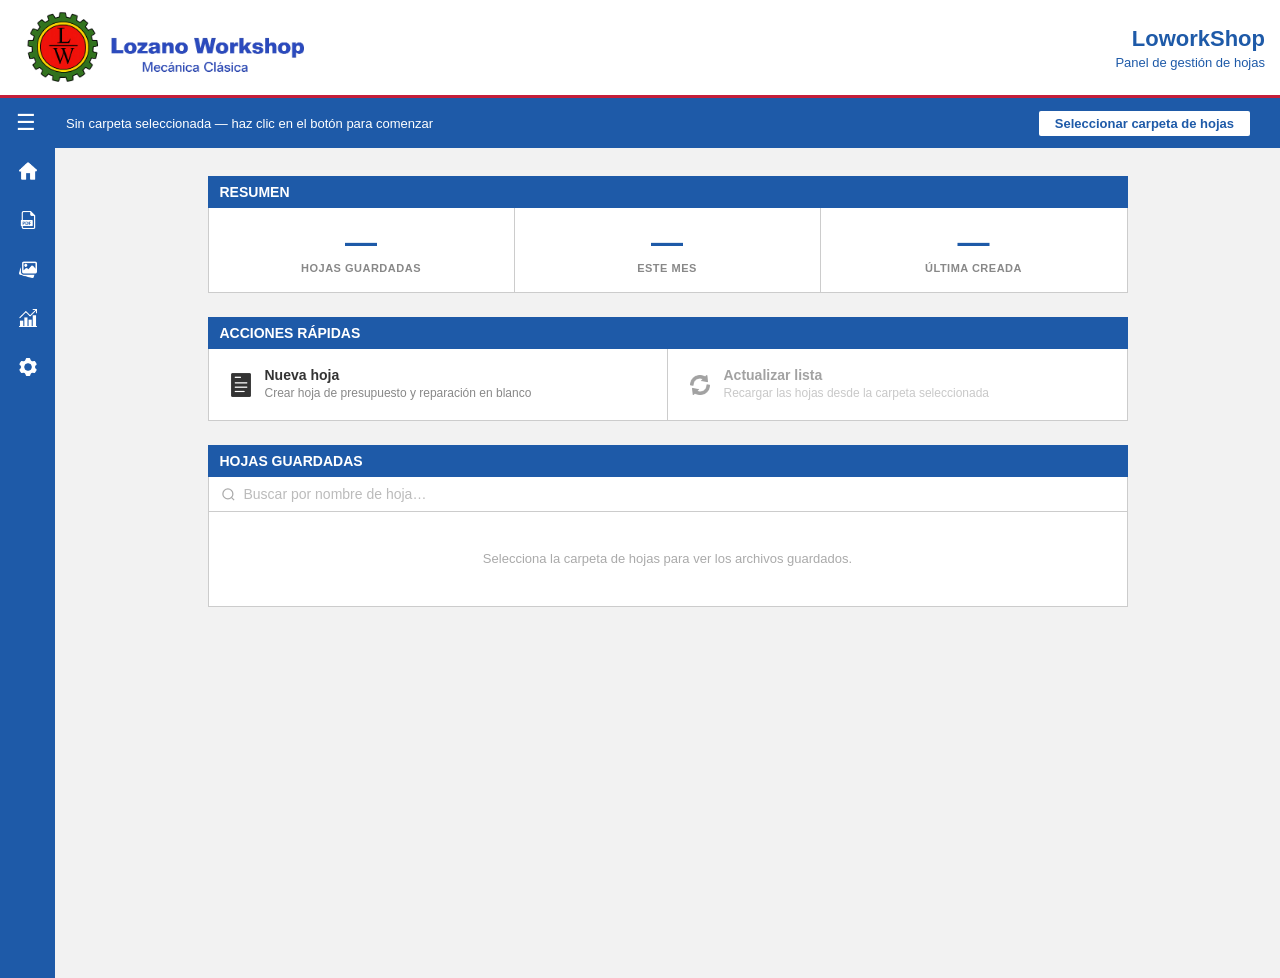
==== index.html @ d568c239 "Fixed bug de modal de confirmacion en loworkshop_sheet.html, modificacion en los cambios de vistas d" ====
<!DOCTYPE html>
<html lang="es">
<head>
    <meta charset="UTF-8">
    <meta name="viewport" content="width=device-width, initial-scale=1.0">
    <link rel="shortcut icon" href="img/favicon.ico" type="image/x-icon">
    <link rel="stylesheet" href="assets/common/variables.css">
    <link rel="stylesheet" href="assets/common/common.css">
    <link rel="stylesheet" href="assets/index/index.css">
    <title>LoworkShop — Panel Principal</title>
</head>
<body>

    <div class="header">
        <img src="img/isologo.png" alt="Lozano Workshop" class="logo">
        <div class="header-titulo">
            <h1>LoworkShop</h1>
            <p>Panel de gestión de hojas</p>
        </div>
    </div>

    <div class="barra-estado">
        <div class="estado-texto">
            <button id="btnMenu" class="menu-toggle" onclick="toggleSidebar()">☰</button>
            <span id="texto-estado">Sin carpeta seleccionada — haz clic en el botón para comenzar</span>
        </div>
        <button class="btn-carpeta" id="btn-conectar" onclick="seleccionarCarpeta()">Seleccionar carpeta de hojas</button>
    </div>

    <div class="app-container">
        <aside id="sidebar" class="collapsed">
            <button onclick="changeView('home')">
                <img src="img/icons/panel_principal.png" alt="panel_principal" class="icon">
                <span>Inicio</span>
            </button>
            <button onclick="changeView('pdf')">
                <img src="img/icons/pdf.png" alt="panel_principal" class="icon">
                <span>PDFs</span>
            </button>
            <button onclick="changeView('album')">
                <img src="img/icons/album_coches.png" alt="panel_principal" class="icon">
                <span>Álbum</span>
            </button>
            <button onclick="changeView('statistics')">
                <img src="img/icons/estadisticas.png" alt="panel_principal" class="icon">
                <span>Estadísticas</span>
            </button>
            <button onclick="changeView('settings')">
                <img src="img/icons/ajustes.png" alt="panel_principal" class="icon">
                <span>Configuración</span>
            </button>
        </aside>

        <main id="mainContent">
        </main>
    </div>

    <!-- MODAL -->
    <div class="modal-overlay" id="overlay" onclick="cerrarModalFuera(event)">
        <div class="modal-box">
            <div class="modal-header">
                <div class="marco-icono">
                    <img src="img/favicon.ico" alt="isologo" width="30px">
                </div>
                <h3>NUEVA HOJA DE PRESUPUESTO Y REPARACIÓN</h3>
            </div>
            <div class="modal-body">
                <div class="campo-grupo">
                    <label class="campo-label" for="inp-cliente">Nombre del cliente</label>
                    <input type="text" class="campo-input" id="inp-cliente" placeholder="García López" oninput="actualizarPreview()">
                </div>
                <div class="campo-grupo">
                    <label class="campo-label" for="inp-matricula">Matrícula del vehículo</label>
                    <input type="text" class="campo-input" id="inp-matricula" placeholder="1234 ABC" oninput="actualizarPreview()">
                </div>
                <div class="campo-grupo">
                    <label class="campo-label" for="inp-modelo">Modelo del vehículo</label>
                    <input type="text" class="campo-input" id="inp-modelo" placeholder="MG-B 74" oninput="actualizarPreview()">
                </div>
                <div class="preview-nombre" id="preview-nombre"></div>

                <div class="modal-footer">
                    <button class="btn-cancel" onclick="cerrarModal()">Cancelar</button>
                    <button class="btn-primary" onclick="crearHoja()">Crear hoja →</button>
                </div>

            </div>
        </div>
    </div>
</div>

<script src="assets/common/common.js"></script>
<script src="assets/index/index.js"></script>
<script src="assets/index/home.js"></script>
</body>
</html>
---- assets/common/variables.css ----
/* Colores principales y variables CSS */
:root {
    --azul:      #1e5aa8;
    --azul-osc:  #174a8c;
    --verde:     #2d5016;
    --verde-osc: #1f3a0f;
    --rojo:      #c41e3a;
    --rojo-osc:  #a01528;
    --gris-bg:   #f2f2f2;
    --gris-borde:#cccccc;
    --texto:     #333333;
    --blanco:    #ffffff;
}
---- assets/common/common.css ----
/* Reset y Base */
* { box-sizing: border-box; margin: 0; padding: 0; }

body {
    font-family: 'Calibri', 'Arial', sans-serif;
    color: var(--texto);
}

/* Header */

.header {
    background: var(--blanco);
    border-bottom: 3px solid var(--rojo);
    padding: 10px 15px;
    display: flex;
    align-items: center;
    justify-content: space-between;
}

.logo {
    max-width: 300px;
    height: auto;
    margin: 0px;
}

/* Modales Compartidos */

.modal-overlay {
    display: none;
    position: fixed;
    top: 0; left: 0; right: 0; bottom: 0;
    background: rgba(0, 0, 0, 0.6);
    z-index: 1000;
    align-items: center;
    justify-content: center;
}

.modal-overlay.visible {
    display: flex;
}

.modal-box {
    background: var(--blanco);
    color: var(--texto);
    border-radius: 4px;
    font-family: 'Calibri', 'Arial', sans-serif;
    position: relative;
    border-top: 4px solid var(--rojo);
    overflow: hidden;
    width: 600px;
    max-width: 90vw;
    box-shadow: 0 8px 32px rgba(0,0,0,0.18);
    animation: slideUp 0.16s ease;
}

@keyframes slideUp {
    from { transform: translateY(14px); opacity: 0; }
    to   { transform: translateY(0);    opacity: 1; }
}

.modal-header {
    background-color: var(--verde);
    color: var(--blanco);
    padding: 10px 16px;
    display: flex;
    align-items: center;
    /* justify-content: space-between; */
}

.modal-header h3 {
    margin: 0;
    font-size: 15px;
    font-weight: bold;
    color: var(--blanco);
}

.modal-body {
    padding: 16px 20px 20px;
}

.modal-footer {
    display: flex;
    gap: 10px;
    justify-content: flex-end;
    padding-top: 14px;
    border-top: 1px solid #eee;
}

/* Cabeceras de seccion compartidas */

.section-header {
    background-color: var(--azul);
    color: var(--blanco);
    padding: 8px 12px;
    font-weight: bold;
    font-size: 14px;
}

/* Label e inputs comunes */

.campo-grupo {
    margin-bottom: 14px;
}

.campo-label {
    display: block;
    font-size: 11px;
    font-weight: bold;
    text-transform: uppercase;
    letter-spacing: 0.8px;
    color: var(--verde);
    margin-bottom: 5px;
}

.campo-input {
    width: 100%;
    border: 1px solid var(--gris-borde);
    border-bottom: 2px solid var(--gris-borde);
    padding: 8px 10px;
    font-family: 'Calibri', 'Arial', sans-serif;
    font-size: 14px;
    color: var(--texto);
    outline: none;
    transition: border-color 0.2s;
    border-radius: 1px;
    box-sizing: border-box;
}

.campo-input:focus { border-color: var(--azul); }

/* Botones comunes */

.btn-primary {
    background-color: var(--verde);
    color: var(--blanco);
    border: none;
    padding: 8px 24px;
    font-family: 'Calibri', 'Arial', sans-serif;
    font-size: 14px;
    font-weight: bold;
    cursor: pointer;
    border-radius: 3px;
}

.btn-primary:hover:not(:disabled) {
    background-color: var(--verde-osc);
}

.btn-primary:disabled {
    opacity: 0.4;
    cursor: not-allowed;
}

.btn-action {
    background: var(--blanco);
    color: var(--texto);
    border: 1px solid var(--gris-borde);
    padding: 8px 20px;
    font-family: 'Calibri', 'Arial', sans-serif;
    font-size: 14px;
    cursor: pointer;
    border-radius: 3px;
    transition: all 0.15s;
}

.btn-action:hover {
    background: #f0f0f0;
}

.btn-cancel {
    background: var(--blanco);
    border: 1px solid var(--gris-borde);
    color: #888;
    padding: 10px 18px;
    font-family: 'Calibri', 'Arial', sans-serif;
    font-size: 13px;
    cursor: pointer;
    border-radius: 2px;
    transition: all 0.15s;
}

.btn-cancel:hover { 
    border-color: var(--rojo); 
    color: var(--rojo); 
}

/* Marco del isologo */

.marco-icono {
    width: 36px;
    height: 36px;
    border-radius: 3px;
    display: flex;
    align-items: center;
    justify-content: center;
    font-size: 17px;
    flex-shrink: 0;
    margin-right: 15px;
    background-color: var(--blanco);
}

.marco-icono .icon {
    width: 25px;
}

/* Toast */

#toast {
    position: fixed;
    bottom: 24px;
    right: 24px;
    background: var(--verde);
    color: white;
    padding: 10px 18px;
    font-size: 13px;
    font-weight: bold;
    border-radius: 2px;
    border-left: 4px solid var(--verde-osc);
    transform: translateY(60px);
    opacity: 0;
    transition: all 0.25s;
    z-index: 9999;
    max-width: 280px;
}

#toast.error { background: var(--rojo); border-left-color: var(--rojo-osc); }
#toast.visible { transform: translateY(0); opacity: 1; }

/* Panel de confirmacion */

.confirm-box{
    width:380px;
}

#confirmMessage {
    margin-bottom: 10px;
}
---- assets/index/index.css ----
/* Principal */

body {
    margin: 0;
    padding: 0;
    height: 100%;
    font-family: 'Calibri', 'Arial', sans-serif;
    background: var(--gris-bg);
    color: var(--texto);
    min-height: 100vh;
    overflow: hidden;
}

/* Header */

.header-titulo h1 {
    color: var(--azul);
    font-size: 22px;
    font-weight: bold;
    margin: 0;
    text-align: right;
}

.header-titulo p {
    color: var(--azul);
    font-size: 13px;
    margin-top: 3px;
    text-align: right;
}

/* Barra de estado */

.barra-estado {
    background: var(--azul);
    color: white;
    padding: 8px 30px 8px 8px;
    display: flex;
    align-items: center;
    justify-content: space-between;
    font-size: 13px;
}

.estado-texto {
    display: flex;
    align-items: center;
    gap: 8px;
}

.btn-carpeta {
    background: white;
    color: var(--azul);
    border: none;
    padding: 5px 16px;
    font-family: 'Calibri', 'Arial', sans-serif;
    font-size: 13px;
    font-weight: bold;
    cursor: pointer;
    border-radius: 2px;
    transition: background 0.2s, color 0.2s;
}

.btn-carpeta:hover { background: var(--verde); color: white; }

/* Menu lateral */

.menu-toggle {
    background: none;
    border: none;
    color: var(--blanco);
    font-size: 22px;
    cursor: pointer;
    margin-right: 14px;
    padding: 4px 8px;
    transition: background .15s;
}

.menu-toggle:hover {
    background: rgba(255,255,255,.15);
    border-radius: 4px;
}

.app-container{
    display:flex;
    height:calc(100vh - 70px);
}

#sidebar{
    width: 220px;
    background: var(--azul);
    color: var(--blanco);
    display: flex;
    flex-direction: column;
    transition: width .2s ease;
}

#sidebar button .icon {
    margin: auto;
    width: 18px;
}

#sidebar.collapsed {
    width: 55px;
}

#sidebar.collapsed button {
    text-align: center;
    padding-left: 0;
    padding-right: 0;
}

#sidebar.collapsed button span {
    display: none;
}

#sidebar button {
    background: none;
    border: none;
    color: var(--blanco);
    
    text-align: left;
    padding: 14px 18px;
    cursor: pointer;
    font-size: 14px;
    font-family: inherit;
    transition: background .15s;
}

#sidebar button:hover {
    background: rgba(255,255,255,.12);
}

#sidebar button.active {
    background: white;
    color: var(--azul);
    font-weight: bold;
    border-left: 4px solid var(--verde);
}

/* Contenido principal */

main {
    max-width: 960px;
    margin: 0 auto;
    padding: 28px 20px;
    flex: 1;
    overflow-y: auto;
}

/* Aviso de navegador no soportado */

.aviso-navegador {
    display: none;
    background: #fff3cd;
    border: 1px solid #e0a800;
    border-left: 4px solid #e0a800;
    padding: 12px 16px;
    font-size: 13px;
    color: #666;
    margin-bottom: 20px;
    line-height: 1.6;
}

/* Seccion de contenido */

.section-box {
    background: var(--blanco);
    border: 1px solid var(--gris-borde);
    border-top: none;
    margin-bottom: 24px;
}

/* Seccion de estadísticas */
.stats-grid {
    display: grid;
    grid-template-columns: repeat(3, 1fr);
}

.stat-item {
    padding: 18px 20px;
    border-right: 1px solid var(--gris-borde);
    text-align: center;
}

.stat-item:last-child { border-right: none; }

.stat-num {
    font-size: 32px;
    font-weight: bold;
    color: var(--azul);
    line-height: 1;
    margin-bottom: 4px;
}

.stat-label {
    font-size: 11px;
    font-weight: bold;
    text-transform: uppercase;
    color: #888;
    letter-spacing: 0.5px;
}

/* Seccion de acciones */

.acciones-grid {
    display: grid;
    grid-template-columns: 1fr 1fr;
}

.btn-accion {
    padding: 18px 22px;
    border: none;
    border-right: 1px solid var(--gris-borde);
    background: white;
    text-align: left;
    cursor: pointer;
    font-family: 'Calibri', 'Arial', sans-serif;
    transition: background 0.15s;
    display: flex;
    align-items: center;
    gap: 14px;
}

.btn-accion:last-child { border-right: none; }
.btn-accion:hover { background: #ebebeb; }
.btn-accion:disabled { opacity: 0.45; cursor: not-allowed; }
.btn-accion:disabled:hover { background: white; }

.btn-accion .icon {
    width: 20px;
}

.accion-titulo {
    font-size: 14px;
    font-weight: bold;
    color: var(--texto);
    margin-bottom: 2px;
}

.accion-desc {
    font-size: 12px;
    color: #888;
    line-height: 1.4;
}

/* Buscador */

.buscador-wrap {
    padding: 9px 12px;
    border-bottom: 1px solid var(--gris-borde);
    display: flex;
    align-items: center;
    gap: 8px;
}

.buscador-wrap svg { color: #aaa; flex-shrink: 0; }

#buscador {
    border: none;
    outline: none;
    font-family: 'Calibri', 'Arial', sans-serif;
    font-size: 14px;
    color: var(--texto);
    width: 100%;
    background: transparent;
}

#buscador::placeholder { color: #bbb; }
#buscador:disabled { cursor: not-allowed; }

/* Listado de hojas */

.hoja-item {
    display: flex;
    align-items: center;
    justify-content: space-between;
    padding: 10px 16px;
    border-bottom: 1px solid #ebebeb;
    transition: background 0.1s;
}

.hoja-item:last-child { border-bottom: none; }
.hoja-item:hover { background: #f5f8ff; }
.hoja-info { flex: 1; min-width: 0; }

.hoja-nombre {
    font-size: 14px;
    font-weight: bold;
    color: var(--azul);
    margin-bottom: 1px;
    white-space: nowrap;
    overflow: hidden;
    text-overflow: ellipsis;
}

.hoja-meta { font-size: 11px; color: #999; }

.hoja-acciones {
    display: flex;
    gap: 6px;
    flex-shrink: 0;
    margin-left: 16px;
}

.btn-hoja {
    padding: 5px 13px;
    font-family: 'Calibri', 'Arial', sans-serif;
    font-size: 12px;
    font-weight: bold;
    border: 1px solid var(--gris-borde);
    background: white;
    color: var(--texto);
    cursor: pointer;
    border-radius: 2px;
    transition: all 0.12s;
}

.btn-hoja:hover          { background: var(--azul); border-color: var(--azul); color: white; }
.btn-hoja.eliminar:hover { background: var(--rojo); border-color: var(--rojo); color: white; }

/* Estado de vacio */

.estado-vacio {
    padding: 36px 20px;
    text-align: center;
    color: #aaa;
    font-size: 13px;
    line-height: 1.7;
}

/* Modal creacion de hoja */

.modal-box {
    max-width: 440px;
}

.preview-nombre {
    font-size: 12px;
    color: var(--azul);
    margin-top: 4px;
    font-style: italic;
    min-height: 18px;
}
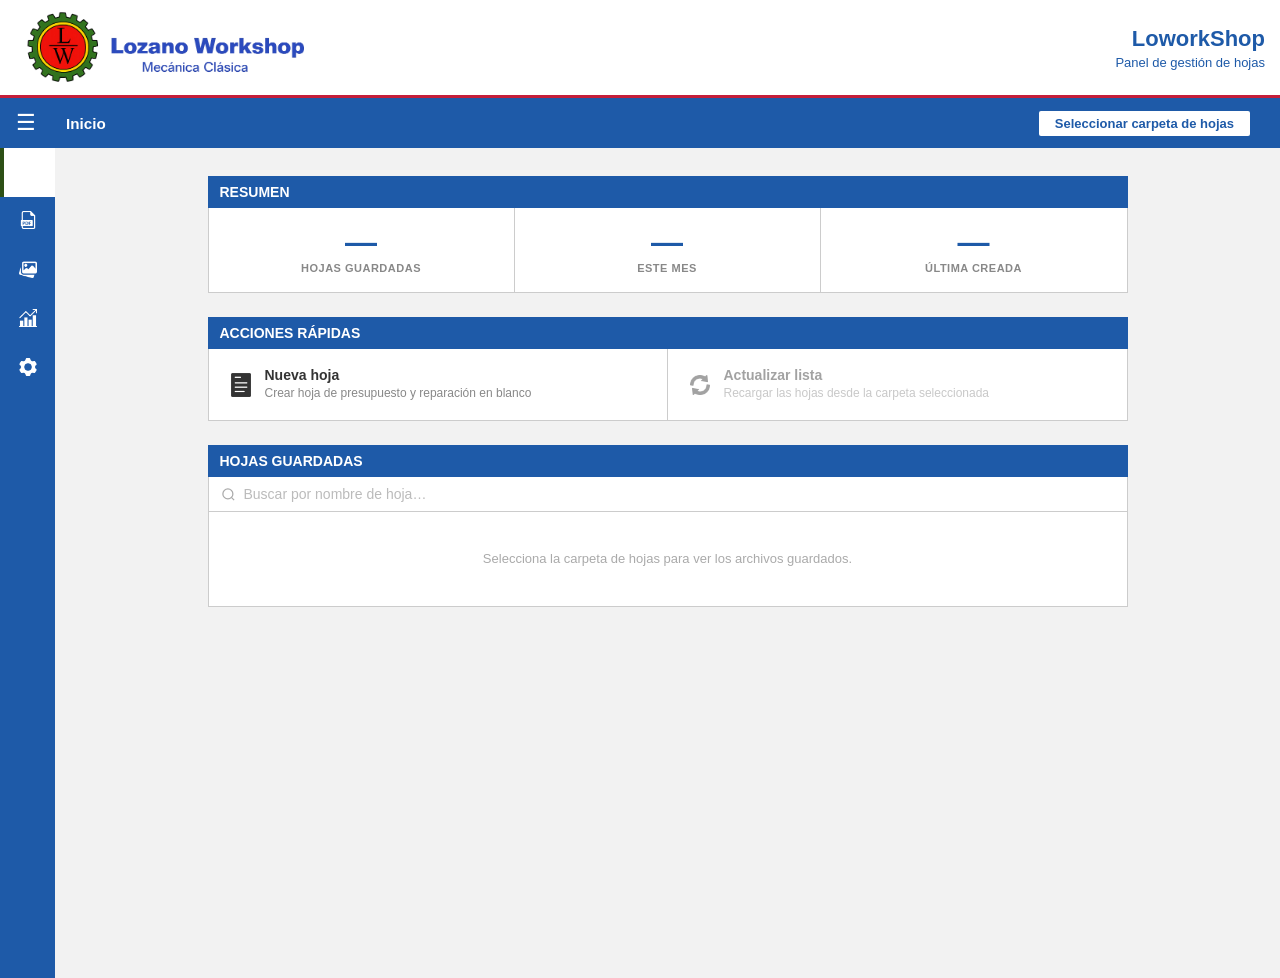
==== commit 26aed754: "Realizado cambios en la arquitectura del backend, nuevos modulos creados en directorio backend/ y re" ====
--- a/index.html
+++ b/index.html
@@ -22,30 +22,30 @@
     <div class="barra-estado">
         <div class="estado-texto">
             <button id="btnMenu" class="menu-toggle" onclick="toggleSidebar()">☰</button>
-            <span id="texto-estado">Sin carpeta seleccionada — haz clic en el botón para comenzar</span>
+            <h3 id="texto-estado">Pestaña sin seleccionar</h3>
         </div>
         <button class="btn-carpeta" id="btn-conectar" onclick="seleccionarCarpeta()">Seleccionar carpeta de hojas</button>
     </div>
 
     <div class="app-container">
         <aside id="sidebar" class="collapsed">
-            <button onclick="changeView('home')">
+            <button onclick="changeView('home')" id="home">
                 <img src="img/icons/panel_principal.png" alt="panel_principal" class="icon">
                 <span>Inicio</span>
             </button>
-            <button onclick="changeView('pdf')">
+            <button onclick="changeView('pdf')" id="pdf">
                 <img src="img/icons/pdf.png" alt="panel_principal" class="icon">
                 <span>PDFs</span>
             </button>
-            <button onclick="changeView('album')">
+            <button onclick="changeView('album')" id="album">
                 <img src="img/icons/album_coches.png" alt="panel_principal" class="icon">
                 <span>Álbum</span>
             </button>
-            <button onclick="changeView('statistics')">
+            <button onclick="changeView('statistics')" id="statistics">
                 <img src="img/icons/estadisticas.png" alt="panel_principal" class="icon">
                 <span>Estadísticas</span>
             </button>
-            <button onclick="changeView('settings')">
+            <button onclick="changeView('settings')" id="settings">
                 <img src="img/icons/ajustes.png" alt="panel_principal" class="icon">
                 <span>Configuración</span>
             </button>
@@ -90,6 +90,7 @@
 </div>
 
 <script src="assets/common/common.js"></script>
+<script src="assets/common/api.js"></script>
 <script src="assets/index/index.js"></script>
 <script src="assets/index/home.js"></script>
 </body>
--- a/assets/index/index.css
+++ b/assets/index/index.css
@@ -116,7 +116,6 @@
     background: none;
     border: none;
     color: var(--blanco);
-    
     text-align: left;
     padding: 14px 18px;
     cursor: pointer;
@@ -130,7 +129,7 @@
 }
 
 #sidebar button.active {
-    background: white;
+    background: var(--blanco);
     color: var(--azul);
     font-weight: bold;
     border-left: 4px solid var(--verde);
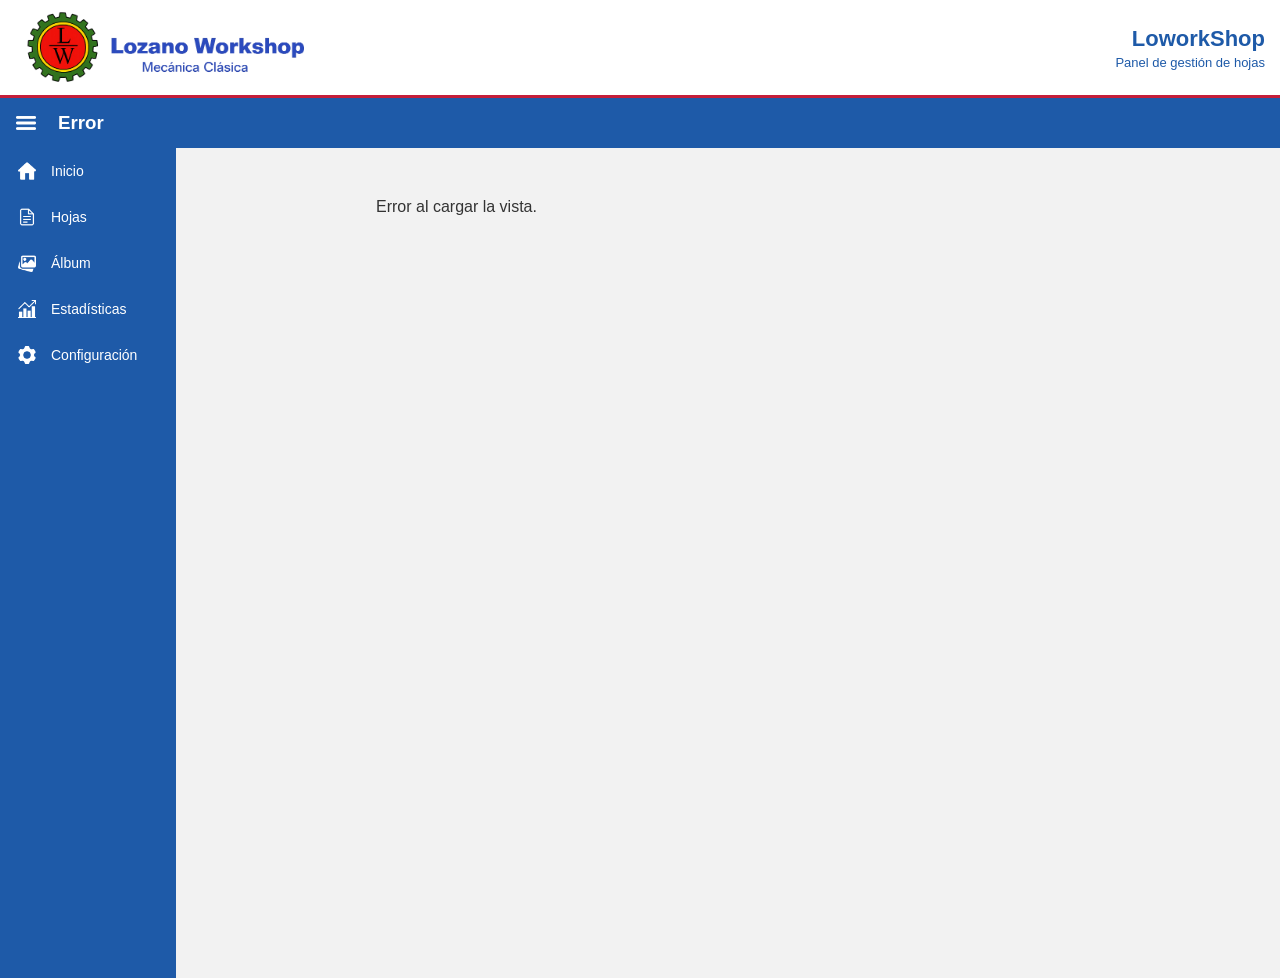
==== commit 0ab2e8d9: "Realizado migración en home de gestión de las hojas al backend mediante nuevos endpoints y creado ci" ====
--- a/index.html
+++ b/index.html
@@ -7,7 +7,9 @@
     <link rel="stylesheet" href="assets/common/variables.css">
     <link rel="stylesheet" href="assets/common/common.css">
     <link rel="stylesheet" href="assets/index/index.css">
-    <title>LoworkShop — Panel Principal</title>
+    <link rel="stylesheet" href="assets/index/home.css">
+    <link rel="stylesheet" href="assets/index/sheets.css">
+    <title>LoworkShop - Panel Principal</title>
 </head>
 <body>
 
@@ -21,32 +23,33 @@
 
     <div class="barra-estado">
         <div class="estado-texto">
-            <button id="btnMenu" class="menu-toggle" onclick="toggleSidebar()">☰</button>
+            <button id="btnMenu" class="menu-toggle" onclick="toggleSidebar()">
+                <img src="img/icons/menu.png" alt="panel_principal" class="icon">
+            </button>
             <h3 id="texto-estado">Pestaña sin seleccionar</h3>
         </div>
-        <button class="btn-carpeta" id="btn-conectar" onclick="seleccionarCarpeta()">Seleccionar carpeta de hojas</button>
     </div>
 
     <div class="app-container">
-        <aside id="sidebar" class="collapsed">
+        <aside id="sidebar">
             <button onclick="changeView('home')" id="home">
-                <img src="img/icons/panel_principal.png" alt="panel_principal" class="icon">
+                <img src="img/icons/home.png" alt="panel_principal" class="icon">
                 <span>Inicio</span>
             </button>
-            <button onclick="changeView('pdf')" id="pdf">
-                <img src="img/icons/pdf.png" alt="panel_principal" class="icon">
-                <span>PDFs</span>
+            <button onclick="changeView('sheets')" id="sheets">
+                <img src="img/icons/sheets.png" alt="panel_principal" class="icon">
+                <span>Hojas</span>
             </button>
             <button onclick="changeView('album')" id="album">
-                <img src="img/icons/album_coches.png" alt="panel_principal" class="icon">
+                <img src="img/icons/album.png" alt="panel_principal" class="icon">
                 <span>Álbum</span>
             </button>
             <button onclick="changeView('statistics')" id="statistics">
-                <img src="img/icons/estadisticas.png" alt="panel_principal" class="icon">
+                <img src="img/icons/statistics.png" alt="panel_principal" class="icon">
                 <span>Estadísticas</span>
             </button>
             <button onclick="changeView('settings')" id="settings">
-                <img src="img/icons/ajustes.png" alt="panel_principal" class="icon">
+                <img src="img/icons/settings.png" alt="panel_principal" class="icon">
                 <span>Configuración</span>
             </button>
         </aside>
@@ -54,44 +57,15 @@
         <main id="mainContent">
         </main>
     </div>
-
-    <!-- MODAL -->
-    <div class="modal-overlay" id="overlay" onclick="cerrarModalFuera(event)">
-        <div class="modal-box">
-            <div class="modal-header">
-                <div class="marco-icono">
-                    <img src="img/favicon.ico" alt="isologo" width="30px">
-                </div>
-                <h3>NUEVA HOJA DE PRESUPUESTO Y REPARACIÓN</h3>
-            </div>
-            <div class="modal-body">
-                <div class="campo-grupo">
-                    <label class="campo-label" for="inp-cliente">Nombre del cliente</label>
-                    <input type="text" class="campo-input" id="inp-cliente" placeholder="García López" oninput="actualizarPreview()">
-                </div>
-                <div class="campo-grupo">
-                    <label class="campo-label" for="inp-matricula">Matrícula del vehículo</label>
-                    <input type="text" class="campo-input" id="inp-matricula" placeholder="1234 ABC" oninput="actualizarPreview()">
-                </div>
-                <div class="campo-grupo">
-                    <label class="campo-label" for="inp-modelo">Modelo del vehículo</label>
-                    <input type="text" class="campo-input" id="inp-modelo" placeholder="MG-B 74" oninput="actualizarPreview()">
-                </div>
-                <div class="preview-nombre" id="preview-nombre"></div>
-
-                <div class="modal-footer">
-                    <button class="btn-cancel" onclick="cerrarModal()">Cancelar</button>
-                    <button class="btn-primary" onclick="crearHoja()">Crear hoja →</button>
-                </div>
-
-            </div>
-        </div>
-    </div>
 </div>
 
+<script src="assets/common/api.js"></script>
 <script src="assets/common/common.js"></script>
-<script src="assets/common/api.js"></script>
+<script src="assets/index/home.js"></script>
+<script src="assets/index/sheets.js"></script>
+<script src="assets/index/album.js"></script>
+<script src="assets/index/settings.js"></script>
+<script src="assets/index/statistics.js"></script>
 <script src="assets/index/index.js"></script>
-<script src="assets/index/home.js"></script>
 </body>
 </html>
--- a/assets/common/common.css
+++ b/assets/common/common.css
@@ -64,7 +64,6 @@
     padding: 10px 16px;
     display: flex;
     align-items: center;
-    /* justify-content: space-between; */
 }
 
 .modal-header h3 {
@@ -94,6 +93,25 @@
     padding: 8px 12px;
     font-weight: bold;
     font-size: 14px;
+}
+
+.section-header-more {
+    display: flex;
+    align-items: center;
+    justify-content: space-between;
+    cursor: pointer;
+}
+
+.section-header-more::after {
+    content: "Ver más ↗";
+    opacity: 0;
+    transform: translateX(-4px);
+    transition: opacity .15s, transform .15s;
+}
+
+.section-header-more:hover::after {
+    opacity: 1;
+    transform: translateX(0);
 }
 
 /* Label e inputs comunes */
@@ -234,4 +252,54 @@
 
 #confirmMessage {
     margin-bottom: 10px;
+}
+
+/* Spinner de carga */
+
+.spinner-overlay {
+    position: fixed;
+    inset: 0;
+    display: flex;
+    justify-content: center;
+    align-items: center;
+    background: rgba(0, 0, 0, 0.6);
+    z-index: 9999;
+}
+
+.spinner-overlay.main-content {
+    position: absolute;
+}
+
+#mainContent {
+    position: relative;
+}
+
+.spinner-box {
+    width: 110px;
+    height: 110px;
+    display: flex;
+    justify-content: center;
+    align-items: center;
+    background: var(--blanco);
+    border-radius: 12px;
+    box-shadow: 0 10px 30px rgba(0,0,0,.25);
+}
+
+.spinner-box img {
+    width: 62px;
+    height: 62px;
+    animation: spinnerLogo 1.6s infinite ease-in-out;
+}
+
+@keyframes spinnerLogo {
+    0% {
+        transform: rotate(0deg);
+    }
+    65% {
+        transform: rotate(360deg);
+    }
+    100% {
+        transform: rotate(360deg);
+    }
+
 }
--- a/assets/index/index.css
+++ b/assets/index/index.css
@@ -37,13 +37,13 @@
     display: flex;
     align-items: center;
     justify-content: space-between;
-    font-size: 13px;
+    font-size: 16px;
 }
 
 .estado-texto {
     display: flex;
     align-items: center;
-    gap: 8px;
+    /* gap: 8px; */
 }
 
 .btn-carpeta {
@@ -79,6 +79,15 @@
     border-radius: 4px;
 }
 
+.menu-toggle .icon {
+    width: 20px;
+    transition: transform .2s ease;
+}
+
+.menu-toggle.collapsed .icon {
+    transform: rotate(90deg);
+}
+
 .app-container{
     display:flex;
     height:calc(100vh - 70px);
@@ -94,8 +103,8 @@
 }
 
 #sidebar button .icon {
-    margin: auto;
     width: 18px;
+    flex-shrink: 0;
 }
 
 #sidebar.collapsed {
@@ -122,220 +131,34 @@
     font-size: 14px;
     font-family: inherit;
     transition: background .15s;
+    display: flex;
+    align-items: center;
+    gap: 15px;
 }
 
 #sidebar button:hover {
-    background: rgba(255,255,255,.12);
+    background: rgba(255, 255, 255, 0.12);
+}
+
+#sidebar.collapsed button {
+    justify-content: center;
+    gap: 0;
 }
 
 #sidebar button.active {
-    background: var(--blanco);
-    color: var(--azul);
+    background: var(--azul-osc);
+    color: var(--blanco);
     font-weight: bold;
-    border-left: 4px solid var(--verde);
+    border-left: 4px solid var(--rojo);
+    box-shadow: inset 0 0 0 1px rgba(255, 255, 255, 0.08);
 }
 
 /* Contenido principal */
 
 main {
-    max-width: 960px;
-    margin: 0 auto;
-    padding: 28px 20px;
-    flex: 1;
+    width: 100%;
+    min-width: 0;
+    padding: 50px 200px;
+    flex: 1 1 auto;
     overflow-y: auto;
-}
-
-/* Aviso de navegador no soportado */
-
-.aviso-navegador {
-    display: none;
-    background: #fff3cd;
-    border: 1px solid #e0a800;
-    border-left: 4px solid #e0a800;
-    padding: 12px 16px;
-    font-size: 13px;
-    color: #666;
-    margin-bottom: 20px;
-    line-height: 1.6;
-}
-
-/* Seccion de contenido */
-
-.section-box {
-    background: var(--blanco);
-    border: 1px solid var(--gris-borde);
-    border-top: none;
-    margin-bottom: 24px;
-}
-
-/* Seccion de estadísticas */
-.stats-grid {
-    display: grid;
-    grid-template-columns: repeat(3, 1fr);
-}
-
-.stat-item {
-    padding: 18px 20px;
-    border-right: 1px solid var(--gris-borde);
-    text-align: center;
-}
-
-.stat-item:last-child { border-right: none; }
-
-.stat-num {
-    font-size: 32px;
-    font-weight: bold;
-    color: var(--azul);
-    line-height: 1;
-    margin-bottom: 4px;
-}
-
-.stat-label {
-    font-size: 11px;
-    font-weight: bold;
-    text-transform: uppercase;
-    color: #888;
-    letter-spacing: 0.5px;
-}
-
-/* Seccion de acciones */
-
-.acciones-grid {
-    display: grid;
-    grid-template-columns: 1fr 1fr;
-}
-
-.btn-accion {
-    padding: 18px 22px;
-    border: none;
-    border-right: 1px solid var(--gris-borde);
-    background: white;
-    text-align: left;
-    cursor: pointer;
-    font-family: 'Calibri', 'Arial', sans-serif;
-    transition: background 0.15s;
-    display: flex;
-    align-items: center;
-    gap: 14px;
-}
-
-.btn-accion:last-child { border-right: none; }
-.btn-accion:hover { background: #ebebeb; }
-.btn-accion:disabled { opacity: 0.45; cursor: not-allowed; }
-.btn-accion:disabled:hover { background: white; }
-
-.btn-accion .icon {
-    width: 20px;
-}
-
-.accion-titulo {
-    font-size: 14px;
-    font-weight: bold;
-    color: var(--texto);
-    margin-bottom: 2px;
-}
-
-.accion-desc {
-    font-size: 12px;
-    color: #888;
-    line-height: 1.4;
-}
-
-/* Buscador */
-
-.buscador-wrap {
-    padding: 9px 12px;
-    border-bottom: 1px solid var(--gris-borde);
-    display: flex;
-    align-items: center;
-    gap: 8px;
-}
-
-.buscador-wrap svg { color: #aaa; flex-shrink: 0; }
-
-#buscador {
-    border: none;
-    outline: none;
-    font-family: 'Calibri', 'Arial', sans-serif;
-    font-size: 14px;
-    color: var(--texto);
-    width: 100%;
-    background: transparent;
-}
-
-#buscador::placeholder { color: #bbb; }
-#buscador:disabled { cursor: not-allowed; }
-
-/* Listado de hojas */
-
-.hoja-item {
-    display: flex;
-    align-items: center;
-    justify-content: space-between;
-    padding: 10px 16px;
-    border-bottom: 1px solid #ebebeb;
-    transition: background 0.1s;
-}
-
-.hoja-item:last-child { border-bottom: none; }
-.hoja-item:hover { background: #f5f8ff; }
-.hoja-info { flex: 1; min-width: 0; }
-
-.hoja-nombre {
-    font-size: 14px;
-    font-weight: bold;
-    color: var(--azul);
-    margin-bottom: 1px;
-    white-space: nowrap;
-    overflow: hidden;
-    text-overflow: ellipsis;
-}
-
-.hoja-meta { font-size: 11px; color: #999; }
-
-.hoja-acciones {
-    display: flex;
-    gap: 6px;
-    flex-shrink: 0;
-    margin-left: 16px;
-}
-
-.btn-hoja {
-    padding: 5px 13px;
-    font-family: 'Calibri', 'Arial', sans-serif;
-    font-size: 12px;
-    font-weight: bold;
-    border: 1px solid var(--gris-borde);
-    background: white;
-    color: var(--texto);
-    cursor: pointer;
-    border-radius: 2px;
-    transition: all 0.12s;
-}
-
-.btn-hoja:hover          { background: var(--azul); border-color: var(--azul); color: white; }
-.btn-hoja.eliminar:hover { background: var(--rojo); border-color: var(--rojo); color: white; }
-
-/* Estado de vacio */
-
-.estado-vacio {
-    padding: 36px 20px;
-    text-align: center;
-    color: #aaa;
-    font-size: 13px;
-    line-height: 1.7;
-}
-
-/* Modal creacion de hoja */
-
-.modal-box {
-    max-width: 440px;
-}
-
-.preview-nombre {
-    font-size: 12px;
-    color: var(--azul);
-    margin-top: 4px;
-    font-style: italic;
-    min-height: 18px;
 }
--- a/assets/index/home.css
+++ b/assets/index/home.css
@@ -0,0 +1,231 @@
+/* Seccion de contenido */
+
+.section-box {
+	background: var(--blanco);
+	border: 1px solid var(--gris-borde);
+	border-top: none;
+	margin-bottom: 24px;
+}
+
+/* Seccion de estadísticas */
+
+.stats-grid {
+	display: grid;
+	grid-template-columns: repeat(3, 1fr);
+}
+
+.stat-item {
+	padding: 18px 20px;
+	border-right: 1px solid var(--gris-borde);
+	text-align: center;
+}
+
+.stat-item:last-child { border-right: none; }
+
+.stat-num {
+	font-size: 32px;
+	font-weight: bold;
+	color: var(--azul);
+	line-height: 1;
+	margin-bottom: 4px;
+}
+
+.stat-label {
+	font-size: 11px;
+	font-weight: bold;
+	text-transform: uppercase;
+	color: #888;
+	letter-spacing: 0.5px;
+}
+
+/* Seccion de acciones */
+
+.acciones-grid {
+	display: grid;
+	grid-template-columns: 1fr 1fr;
+}
+
+.btn-accion {
+	padding: 18px 22px;
+	border: none;
+	border-right: 1px solid var(--gris-borde);
+	background: white;
+	text-align: left;
+	cursor: pointer;
+	font-family: 'Calibri', 'Arial', sans-serif;
+	transition: background 0.15s;
+	display: flex;
+	align-items: center;
+	gap: 14px;
+}
+
+.btn-accion:last-child { border-right: none; }
+.btn-accion:hover { background: #ebebeb; }
+.btn-accion:disabled { opacity: 0.45; cursor: not-allowed; }
+.btn-accion:disabled:hover { background: white; }
+
+.btn-accion .icon {
+	width: 20px;
+}
+
+.accion-titulo {
+	font-size: 14px;
+	font-weight: bold;
+	color: var(--texto);
+	margin-bottom: 2px;
+}
+
+.accion-desc {
+	font-size: 12px;
+	color: #888;
+	line-height: 1.4;
+}
+
+/* Buscador */
+
+.buscador-wrap {
+	padding: 9px 12px;
+	border-bottom: 1px solid var(--gris-borde);
+	display: flex;
+	align-items: center;
+	gap: 8px;
+}
+
+.buscador-wrap img.icon { 
+    width: 13px;
+}
+
+#buscador {
+	border: none;
+	outline: none;
+	font-family: 'Calibri', 'Arial', sans-serif;
+	font-size: 14px;
+	color: var(--texto);
+	width: 100%;
+	background: transparent;
+}
+
+#buscador::placeholder { color: #bbb; }
+#buscador:disabled { cursor: not-allowed; }
+
+/* Listado de hojas */
+.lista-hojas-home {
+	max-height: 320px; /* 4 filas de 80px */
+	overflow-y: auto;
+	overflow-x: hidden;
+}
+
+/* Contenedor general de hojas */
+.hoja-item {
+	display: grid;
+	grid-template-columns: 120px 1fr;
+	align-items: stretch;
+	position: relative;
+	transition: background 0.1s;
+	cursor: pointer;
+}
+
+.hoja-item:hover {
+	background: #f5f8ff;
+	outline: 1px solid var(--azul);
+	outline-offset: -1px;
+}
+
+/* Imagen de la hoja */
+.hoja-imagen {
+	width: 120px;
+	height: 80px;
+	display: flex;
+	align-items: center;
+	justify-content: center;
+	overflow: hidden;
+	background: #f9f9f9;
+	box-sizing: border-box;
+}
+
+.hoja-imagen-contenido {
+	width: 100%;
+	height: 100%;
+	object-fit: cover;;
+}
+
+/* Contenido de la hoja */
+.hoja-contenido {
+	display: flex;
+	align-items: center;
+	justify-content: space-between;
+	padding: 10px 16px;
+	gap: 16px;
+	border-left: 1px solid var(--gris-borde);
+	border-bottom: 1px solid var(--gris-borde);
+}
+
+.hoja-item:last-child .hoja-contenido {
+	border-bottom: none;
+}
+
+.hoja-info { 
+	flex: 1; 
+	min-width: 0; 
+}
+
+.hoja-nombre {
+	font-size: 15px;
+	font-weight: bold;
+	color: var(--azul);
+	margin-bottom: 1px;
+	white-space: nowrap;
+	overflow: hidden;
+	text-overflow: ellipsis;
+}
+
+.hoja-meta { 
+	font-size: 12px; 
+	color: #999; 
+}
+
+.hoja-acciones {
+	display: flex;
+	gap: 6px;
+	flex-shrink: 0;
+}
+
+.btn-hoja {
+	padding: 5px 13px;
+	font-family: 'Calibri', 'Arial', sans-serif;
+	font-size: 12px;
+	font-weight: bold;
+	border: 1px solid var(--gris-borde);
+	background: white;
+	color: var(--texto);
+	cursor: pointer;
+	border-radius: 2px;
+	transition: all 0.12s;
+}
+
+.btn-hoja:hover          { background: var(--azul); border-color: var(--azul); color: white; }
+.btn-hoja.eliminar:hover { background: var(--rojo); border-color: var(--rojo); color: white; }
+
+/* Estado de vacio */
+
+.estado-vacio {
+	padding: 36px 20px;
+	text-align: center;
+	color: #aaa;
+	font-size: 13px;
+	line-height: 1.7;
+}
+
+/* Modal creacion de hoja */
+
+.modal-box {
+	max-width: 440px;
+}
+
+.preview-nombre {
+	font-size: 12px;
+	color: var(--azul);
+	margin-top: 4px;
+	font-style: italic;
+	min-height: 18px;
+}
--- a/assets/index/sheets.css
+++ b/assets/index/sheets.css
@@ -0,0 +1,110 @@
+/* Grid de hojas estilo Google */
+
+.hojas-grid-container {
+    display: grid;
+    grid-template-columns: repeat(auto-fill, minmax(280px, 1fr));
+    gap: 16px;
+    padding: 16px;
+    width: 100%;
+    box-sizing: border-box;
+}
+
+/* Tarjeta de hoja */
+
+.hoja-card {
+    background: white;
+    border: 1px solid var(--gris-borde);
+    overflow: hidden;
+    transition: all 0.15s;
+    cursor: pointer;
+    display: flex;
+    flex-direction: column;
+}
+
+.hoja-card:hover {
+    background: #f5f8ff;
+    border-color: var(--azul);
+}
+
+/* Imagen del coche en la tarjeta */
+
+.hoja-card-imagen {
+    width: 100%;
+    height: 160px;
+    display: flex;
+    align-items: center;
+    justify-content: center;
+    overflow: hidden;
+    background: #f9f9f9;
+    border-bottom: 1px solid var(--gris-borde);
+}
+
+.hoja-card-imagen img {
+    width: 100%;
+    height: 100%;
+    object-fit: cover;
+}
+
+/* Info de la tarjeta */
+
+.hoja-card-info {
+    padding: 12px 14px;
+    flex: 1;
+    display: flex;
+    flex-direction: column;
+}
+
+.hoja-card-nombre {
+    font-size: 14px;
+    font-weight: bold;
+    color: var(--azul);
+    margin-bottom: 4px;
+    white-space: nowrap;
+    overflow: hidden;
+    text-overflow: ellipsis;
+}
+
+.hoja-card-meta {
+    font-size: 12px;
+    color: #999;
+    margin-bottom: 2px;
+    white-space: nowrap;
+    overflow: hidden;
+    text-overflow: ellipsis;
+}
+
+/* Botones visibles en la tarjeta */
+
+.hoja-card-acciones {
+    display: flex;
+    gap: 6px;
+    margin-top: 10px;
+    padding-top: 8px;
+    border-top: 1px solid #f0f0f0;
+}
+
+.hoja-card-acciones .btn-hoja {
+    flex: 1;
+}
+
+@media (max-width: 768px) {
+    .hojas-grid-container {
+        grid-template-columns: repeat(auto-fill, minmax(200px, 1fr));
+        gap: 12px;
+        padding: 12px;
+    }
+
+    .hoja-card-imagen {
+        height: 120px;
+    }
+}
+
+@media (max-width: 480px) {
+    .hojas-grid-container {
+        grid-template-columns: 1fr;
+    }
+
+    .hoja-card-imagen {
+        height: 100px;
+    }
+}
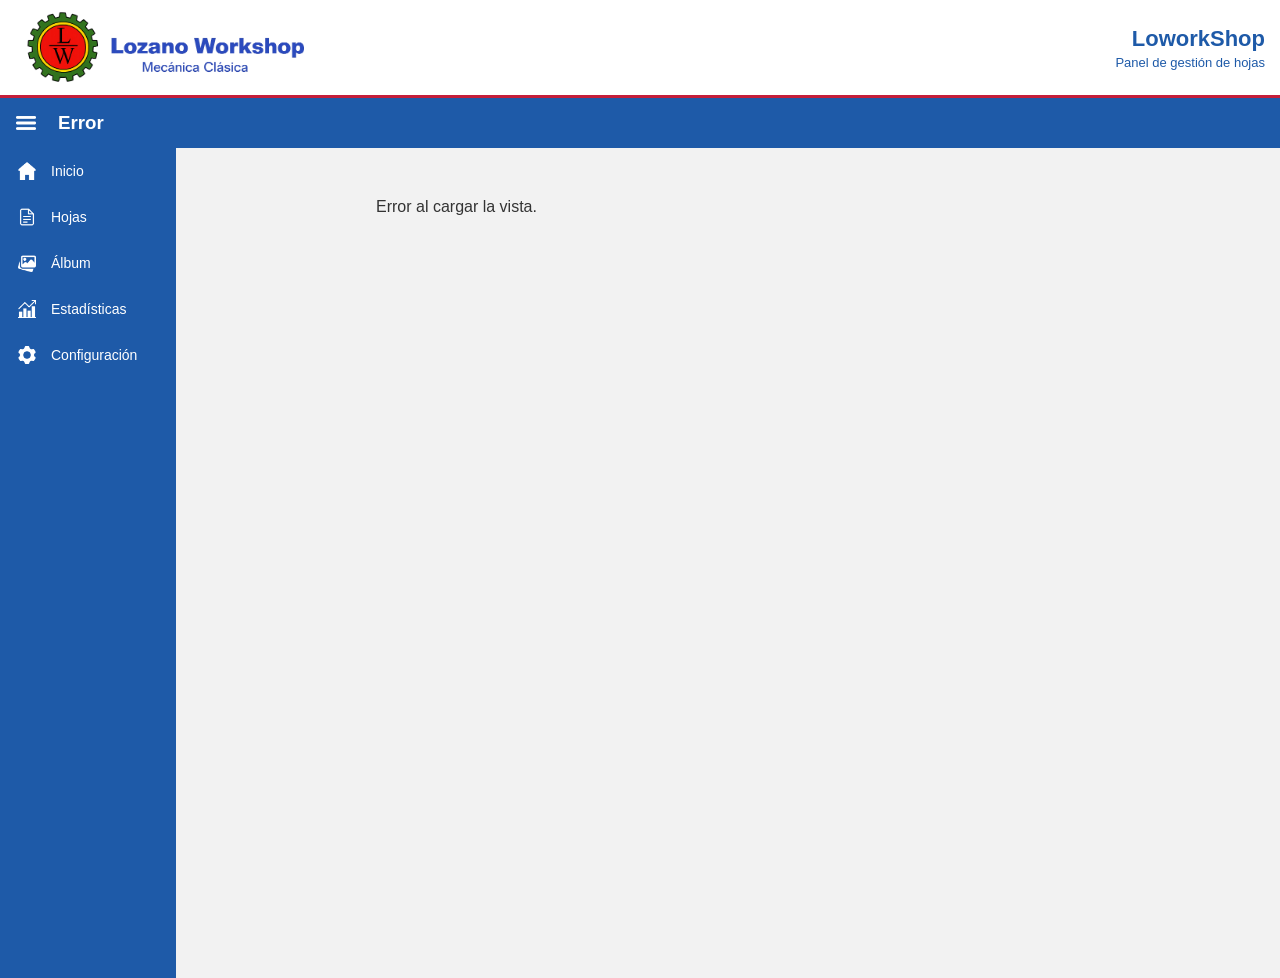
==== commit 13c8416a: "feat: cambios y mejoras en el apartado de album (Renombrar, crear carpetas, subida de imagenes, port" ====
--- a/index.html
+++ b/index.html
@@ -9,12 +9,13 @@
     <link rel="stylesheet" href="assets/index/index.css">
     <link rel="stylesheet" href="assets/index/home.css">
     <link rel="stylesheet" href="assets/index/sheets.css">
+    <link rel="stylesheet" href="assets/index/album.css">
     <title>LoworkShop - Panel Principal</title>
 </head>
 <body>
 
     <div class="header">
-        <img src="img/isologo.png" alt="Lozano Workshop" class="logo">
+        <img src="img/isologo.png" alt="Lozano Workshop" class="logo" onclick="changeView('home')">
         <div class="header-titulo">
             <h1>LoworkShop</h1>
             <p>Panel de gestión de hojas</p>
--- a/assets/common/common.css
+++ b/assets/common/common.css
@@ -21,12 +21,14 @@
     max-width: 300px;
     height: auto;
     margin: 0px;
+    cursor: pointer;
 }
 
 /* Modales Compartidos */
 
 .modal-overlay {
     display: none;
+    /* display: flex; */
     position: fixed;
     top: 0; left: 0; right: 0; bottom: 0;
     background: rgba(0, 0, 0, 0.6);
@@ -42,7 +44,7 @@
 .modal-box {
     background: var(--blanco);
     color: var(--texto);
-    border-radius: 4px;
+    /* border-radius: 4px; */
     font-family: 'Calibri', 'Arial', sans-serif;
     position: relative;
     border-top: 4px solid var(--rojo);
@@ -113,6 +115,250 @@
     opacity: 1;
     transform: translateX(0);
 }
+
+/* Ver que dejar en common de modal */
+
+.modal-selects {
+    display: grid;
+    grid-template-columns: 1fr 1fr;
+    gap: 12px;
+    margin-bottom: 16px;
+}
+
+.modal-preview-label {
+    font-size: 12px;
+    font-weight: bold;
+    color: var(--verde);
+    text-transform: uppercase;
+    margin-bottom: 6px;
+    margin-top: 14px;
+}
+
+.modal-preview {
+    border: 1px solid #ddd;
+    border-left: 3px solid var(--azul);
+    min-height: 180px;
+    display: flex;
+    align-items: center;
+    justify-content: center;
+    margin-bottom: 14px;
+    background: #f9f9f9;
+    overflow: hidden;
+}
+
+.modal-preview img {
+    max-width: 100%;
+    max-height: 180px;
+    object-fit: contain;
+}
+
+.modal-preview span {
+    color: #aaa;
+    font-size: 13px;
+    font-style: italic;
+}
+
+.modal-thumbs-label {
+    font-size: 12px;
+    font-weight: bold;
+    color: var(--verde);
+    text-transform: uppercase;
+    margin-bottom: 8px;
+}
+
+.modal-thumbs {
+    display: flex;
+    gap: 8px;
+    flex-wrap: wrap;
+    margin-bottom: 16px;
+    max-height: 140px;
+    overflow-y: auto;
+}
+
+.modal-thumbs img.thumb {
+    width: 129px;
+    height: 85px;
+    object-fit: cover;
+    border: 2px solid #ddd;
+    cursor: pointer;
+}
+
+.modal-thumbs .thumb-item {
+    position: relative;
+    display: inline-block;
+}
+
+.modal-thumbs .thumb-item:hover img.thumb,
+.modal-thumbs .thumb-item.selected img {
+    border-color: var(--azul);
+    outline: 1px solid var(--azul);
+}
+
+.thumb-action,
+.thumb-delete {
+    position: absolute;
+    top: 6px;
+    right: 6px;
+    width: 24px;
+    height: 24px;
+    display: flex;
+    justify-content: center;
+    align-items: center;
+    opacity: 0;
+    border: none;
+    background: var(--blanco);
+    /* border-radius: 3px; */
+    cursor: pointer;
+    transition: opacity .15s;
+}
+
+.thumb-item:hover .thumb-action,
+.thumb-item:hover .thumb-delete,
+.model-image-wrapper:hover .thumb-action {
+    opacity: 1;
+}
+
+.thumb-action img,
+.thumb-delete img {
+    width: 14px;
+    height: 14px;
+    pointer-events: none;
+}
+
+.modal-empty-msg {
+    color: #aaa;
+    font-size: 12px;
+    text-align: center;
+    padding: 10px 0;
+    font-style: italic;
+}
+
+.modal-tabs {
+    display: flex;
+    gap: 4px;
+    margin-bottom: 18px;
+}
+
+.modal-tab {
+    flex: 1;
+    border: none;
+    background: #f0f0f0;
+    padding: 10px;
+    cursor: pointer;
+    font-weight: bold;
+    font-size: 13px;
+}
+
+.modal-tab.active {
+    background: var(--verde);
+    color: white;
+}
+
+.modal-tab-content {
+    display: none;
+}
+
+.modal-tab-content.active {
+    display: block;
+}
+
+#urlPreview {
+    min-height: 220px;
+}
+
+#gestionPreview {
+    margin-top: 12px;
+    min-height: 220px;
+}
+
+#gestionPreview img {
+    max-width: 100%;
+    max-height: 220px;
+    object-fit: contain;
+}
+
+#vistaGestionBiblioteca {
+    display: none;
+}
+
+#vistaGestionBiblioteca.active {
+    display: block;
+}
+
+/* Seccion de contenido */
+
+.section-box {
+	background: var(--blanco);
+	border: 1px solid var(--gris-borde);
+	border-top: none;
+	margin-bottom: 24px;
+}
+
+/* Buscador compartido */
+
+.buscador-wrap {
+	padding: 9px 12px;
+	border-bottom: 1px solid var(--gris-borde);
+	display: flex;
+	align-items: center;
+	gap: 8px;
+}
+
+.buscador-wrap .icon { 
+    width: 13px;
+}
+
+#buscador {
+	border: none;
+	outline: none;
+	font-family: 'Calibri', 'Arial', sans-serif;
+	font-size: 14px;
+	color: var(--texto);
+	width: 100%;
+	background: transparent;
+}
+
+#buscador::placeholder { color: #bbb; }
+#buscador:disabled { cursor: not-allowed; }
+
+
+/* Indicadores compartidos */
+
+.indicator-container {
+    background-color: var(--blanco);
+    border: 1px solid #e0e0e0;
+    padding: 10px;
+    margin-bottom: 20px;
+    display: flex;
+    justify-content: center;
+    gap: 15px;
+    flex-wrap: wrap;
+}
+
+.indicator-container .arrow-btn {
+    width: 16px;
+    padding: 0;
+    border: 0;
+    background: transparent;
+    cursor: pointer;
+}
+
+.indicator-container .btn-hoja {
+    margin-left: auto;
+}
+
+.arrow-btn .icon {
+    width: 100%;
+    height: 100%;
+    object-fit: contain;
+}
+
+.indicator {
+    color: var(--texto);
+    font-size: 22px;
+    margin-left: 10px;
+}
+
 
 /* Label e inputs comunes */
 
@@ -140,7 +386,7 @@
     color: var(--texto);
     outline: none;
     transition: border-color 0.2s;
-    border-radius: 1px;
+    /* border-radius: 1px; */
     box-sizing: border-box;
 }
 
@@ -157,7 +403,7 @@
     font-size: 14px;
     font-weight: bold;
     cursor: pointer;
-    border-radius: 3px;
+    /* border-radius: 3px; */
 }
 
 .btn-primary:hover:not(:disabled) {
@@ -177,7 +423,7 @@
     font-family: 'Calibri', 'Arial', sans-serif;
     font-size: 14px;
     cursor: pointer;
-    border-radius: 3px;
+    /* border-radius: 3px; */
     transition: all 0.15s;
 }
 
@@ -193,7 +439,7 @@
     font-family: 'Calibri', 'Arial', sans-serif;
     font-size: 13px;
     cursor: pointer;
-    border-radius: 2px;
+    /* border-radius: 2px; */
     transition: all 0.15s;
 }
 
@@ -202,12 +448,145 @@
     color: var(--rojo); 
 }
 
+/* Diseño comun de hojas y carpetas */
+
+.grid-container {
+    display: grid;
+    grid-template-columns: repeat(auto-fill, minmax(280px, 1fr));
+    gap: 16px;
+    padding: 16px;
+    width: 100%;
+    box-sizing: border-box;
+}
+
+.card {
+    background: white;
+    border: 1px solid var(--gris-borde);
+    overflow: visible;
+    transition: all 0.15s;
+    cursor: pointer;
+    display: flex;
+    flex-direction: column;
+}
+
+.card:hover {
+    background: #f5f8ff;
+    border-color: var(--azul);
+}
+
+.card-imagen {
+    width: 100%;
+    height: 160px;
+    display: flex;
+    align-items: center;
+    justify-content: center;
+    overflow: hidden;
+    background: #f9f9f9;
+    border-bottom: 1px solid var(--gris-borde);
+}
+
+.card-imagen img {
+    width: 100%;
+    height: 100%;
+    object-fit: cover;
+}
+
+.card-info {
+    padding: 12px 14px;
+    flex: 1;
+    display: flex;
+    flex-direction: column;
+}
+
+.card-nombre {
+    font-size: 14px;
+    font-weight: bold;
+    color: var(--azul);
+    margin-bottom: 4px;
+    white-space: nowrap;
+    overflow: hidden;
+    text-overflow: ellipsis;
+}
+
+.card-meta {
+    font-size: 12px;
+    color: #999;
+    margin-bottom: 2px;
+    white-space: nowrap;
+    overflow: hidden;
+    text-overflow: ellipsis;
+}
+
+.card-acciones {
+    display: flex;
+    gap: 6px;
+    margin-top: 10px;
+    padding-top: 8px;
+    border-top: 1px solid #f0f0f0;
+}
+
+.card-acciones .btn-hoja {
+    flex: 1;
+}
+
+.btn-options {
+    border: none;
+    background-color: transparent;
+    cursor: pointer;
+    display: flex;
+    align-items: center;
+    justify-content: center;
+    width: 24px;     
+    height: 24px;
+    padding: 0;       
+}
+
+.btn-options .icon {
+    width: 15px;
+    height: auto;
+}
+
+.card-info:has(> .card-nombre + .dropdown-menu-container) {
+    flex-direction: row;
+    align-items: center;
+}
+
+.card-info:has(> .card-nombre + .dropdown-menu-container) .card-nombre {
+    flex: 1;
+}
+
+.card-info:has(> .card-nombre + .dropdown-menu-container) .dropdown-menu-container {
+    margin-left: auto;
+}
+
+@media (max-width: 768px) {
+    .grid-container {
+        grid-template-columns: repeat(auto-fill, minmax(200px, 1fr));
+        gap: 12px;
+        padding: 12px;
+    }
+
+    .card-imagen {
+        height: 120px;
+    }
+}
+
+@media (max-width: 480px) {
+    .grid-container {
+        grid-template-columns: 1fr;
+    }
+
+    .card-imagen {
+        height: 100px;
+    }
+}
+
 /* Marco del isologo */
 
 .marco-icono {
     width: 36px;
     height: 36px;
-    border-radius: 3px;
+    /* border-radius: 3px; */
     display: flex;
     align-items: center;
     justify-content: center;
@@ -232,7 +611,7 @@
     padding: 10px 18px;
     font-size: 13px;
     font-weight: bold;
-    border-radius: 2px;
+    /* border-radius: 2px; */
     border-left: 4px solid var(--verde-osc);
     transform: translateY(60px);
     opacity: 0;
@@ -281,7 +660,7 @@
     justify-content: center;
     align-items: center;
     background: var(--blanco);
-    border-radius: 12px;
+    /* border-radius: 12px; */
     box-shadow: 0 10px 30px rgba(0,0,0,.25);
 }
 
@@ -302,4 +681,85 @@
         transform: rotate(360deg);
     }
 
+}
+
+/* Dropdown Menu */
+
+.dropdown-menu-container {
+    position: relative;
+    display: flex;
+    align-items: center;
+    overflow: visible;
+    z-index: 100;
+}
+
+.dropdown-menu-container:has(.dropdown-menu.visible),
+.dropdown-menu-container.active {
+    z-index: 1000;
+}
+
+.dropdown-menu {
+    display: none;
+    position: fixed;
+    background: var(--blanco);
+    border: 1px solid var(--gris-borde);
+    box-shadow: 0 4px 12px rgba(0, 0, 0, 0.15);
+    min-width: 160px;
+    z-index: 1001;
+    margin-top: 4px;
+    animation: slideDown 0.15s ease;
+}
+
+.dropdown-menu.visible {
+    display: flex;
+    flex-direction: column;
+}
+
+.dropdown-title {
+    display: flex;
+    align-items: center;
+    width: 100%;
+    padding: 10px 14px;
+    border: none;
+    background-color: var(--azul);
+    color: var(--blanco);
+    font-size: 13px;
+    text-align: left;
+
+}
+
+.dropdown-item {
+    display: flex;
+    align-items: center;
+    width: 100%;
+    padding: 10px 14px;
+    border: none;
+    background-color: var(--blanco);
+    cursor: pointer;
+    font-family: 'Calibri', 'Arial', sans-serif;
+    font-size: 13px;
+    color: var(--texto);
+    text-align: left;
+    transition: background-color 0.1s;
+}
+
+.dropdown-item:hover {
+    background-color: #f0f0f0;
+}
+
+.dropdown-item span {
+    display: flex;
+    align-items: center;
+    gap: 8px;
+}
+
+@keyframes slideDown {
+    from {
+        opacity: 0;
+        transform: translateY(-8px);
+    }
+    to {
+        opacity: 1;
+        transform: translateY(0);
+    }
 }
--- a/assets/index/home.css
+++ b/assets/index/home.css
@@ -1,12 +1,3 @@
-/* Seccion de contenido */
-
-.section-box {
-	background: var(--blanco);
-	border: 1px solid var(--gris-borde);
-	border-top: none;
-	margin-bottom: 24px;
-}
-
 /* Seccion de estadísticas */
 
 .stats-grid {
@@ -61,7 +52,6 @@
 
 .btn-accion:last-child { border-right: none; }
 .btn-accion:hover { background: #ebebeb; }
-.btn-accion:disabled { opacity: 0.45; cursor: not-allowed; }
 .btn-accion:disabled:hover { background: white; }
 
 .btn-accion .icon {
@@ -80,33 +70,6 @@
 	color: #888;
 	line-height: 1.4;
 }
-
-/* Buscador */
-
-.buscador-wrap {
-	padding: 9px 12px;
-	border-bottom: 1px solid var(--gris-borde);
-	display: flex;
-	align-items: center;
-	gap: 8px;
-}
-
-.buscador-wrap img.icon { 
-    width: 13px;
-}
-
-#buscador {
-	border: none;
-	outline: none;
-	font-family: 'Calibri', 'Arial', sans-serif;
-	font-size: 14px;
-	color: var(--texto);
-	width: 100%;
-	background: transparent;
-}
-
-#buscador::placeholder { color: #bbb; }
-#buscador:disabled { cursor: not-allowed; }
 
 /* Listado de hojas */
 .lista-hojas-home {
@@ -199,7 +162,6 @@
 	background: white;
 	color: var(--texto);
 	cursor: pointer;
-	border-radius: 2px;
 	transition: all 0.12s;
 }
 
--- a/assets/index/sheets.css
+++ b/assets/index/sheets.css
@@ -1,110 +1,3 @@
-/* Grid de hojas estilo Google */
-
-.hojas-grid-container {
-    display: grid;
-    grid-template-columns: repeat(auto-fill, minmax(280px, 1fr));
-    gap: 16px;
-    padding: 16px;
-    width: 100%;
-    box-sizing: border-box;
+.section-box.sheets {
+    border-bottom: none;
 }
-
-/* Tarjeta de hoja */
-
-.hoja-card {
-    background: white;
-    border: 1px solid var(--gris-borde);
-    overflow: hidden;
-    transition: all 0.15s;
-    cursor: pointer;
-    display: flex;
-    flex-direction: column;
-}
-
-.hoja-card:hover {
-    background: #f5f8ff;
-    border-color: var(--azul);
-}
-
-/* Imagen del coche en la tarjeta */
-
-.hoja-card-imagen {
-    width: 100%;
-    height: 160px;
-    display: flex;
-    align-items: center;
-    justify-content: center;
-    overflow: hidden;
-    background: #f9f9f9;
-    border-bottom: 1px solid var(--gris-borde);
-}
-
-.hoja-card-imagen img {
-    width: 100%;
-    height: 100%;
-    object-fit: cover;
-}
-
-/* Info de la tarjeta */
-
-.hoja-card-info {
-    padding: 12px 14px;
-    flex: 1;
-    display: flex;
-    flex-direction: column;
-}
-
-.hoja-card-nombre {
-    font-size: 14px;
-    font-weight: bold;
-    color: var(--azul);
-    margin-bottom: 4px;
-    white-space: nowrap;
-    overflow: hidden;
-    text-overflow: ellipsis;
-}
-
-.hoja-card-meta {
-    font-size: 12px;
-    color: #999;
-    margin-bottom: 2px;
-    white-space: nowrap;
-    overflow: hidden;
-    text-overflow: ellipsis;
-}
-
-/* Botones visibles en la tarjeta */
-
-.hoja-card-acciones {
-    display: flex;
-    gap: 6px;
-    margin-top: 10px;
-    padding-top: 8px;
-    border-top: 1px solid #f0f0f0;
-}
-
-.hoja-card-acciones .btn-hoja {
-    flex: 1;
-}
-
-@media (max-width: 768px) {
-    .hojas-grid-container {
-        grid-template-columns: repeat(auto-fill, minmax(200px, 1fr));
-        gap: 12px;
-        padding: 12px;
-    }
-
-    .hoja-card-imagen {
-        height: 120px;
-    }
-}
-
-@media (max-width: 480px) {
-    .hojas-grid-container {
-        grid-template-columns: 1fr;
-    }
-
-    .hoja-card-imagen {
-        height: 100px;
-    }
-}
--- a/assets/index/album.css
+++ b/assets/index/album.css
@@ -0,0 +1,102 @@
+.modal-box.album {
+    max-width: 550px;
+}
+
+.section-box.album {
+    border-bottom: none;
+}
+
+/* Indicator container & Navigation bar */
+.indicator-container {
+    display: flex;
+    align-items: center;
+    padding: 8px 16px;
+    margin-bottom: 20px;
+    gap: 14px;
+}
+
+.nav-controls {
+    display: flex;
+    align-items: center;
+    gap: 6px;
+}
+
+.indicator-container .arrow-btn {
+    width: 28px;
+    height: 28px;
+    padding: 4px;
+    border: 1px solid var(--gris-borde);
+    border-radius: 4px;
+    background: #fafafa;
+    cursor: pointer;
+    display: inline-flex;
+    align-items: center;
+    justify-content: center;
+    transition: background-color 0.15s ease, border-color 0.15s ease;
+}
+
+.indicator-container .arrow-btn:hover {
+    background: #eee;
+    border-color: #bbb;
+}
+
+.indicator-container .arrow-btn .icon {
+    width: 14px;
+    height: 14px;
+    object-fit: contain;
+}
+
+/* Breadcrumb navigation */
+.indicator {
+    display: inline-flex;
+    align-items: center;
+    gap: 8px;
+    font-size: 15px;
+    font-weight: 500;
+    color: var(--texto);
+    margin: 0;
+}
+
+.breadcrumb-item {
+    color: #666;
+    text-decoration: none;
+    font-weight: 500;
+}
+
+.breadcrumb-item.link {
+    cursor: pointer;
+    transition: color 0.15s ease;
+}
+
+.breadcrumb-item.link:hover {
+    color: var(--azul);
+    text-decoration: underline;
+}
+
+.breadcrumb-item.active {
+    color: var(--texto);
+    font-weight: 700;
+}
+
+.breadcrumb-separator {
+    color: #aaa;
+    font-size: 14px;
+    user-select: none;
+}
+
+/* Boton Nuevo con estática btn-hoja reutilizada de home.css */
+.btn-new {
+    display: inline-flex;
+    align-items: center;
+    gap: 6px;
+}
+
+.btn-new .icon {
+    width: 14px;
+    height: 14px;
+    object-fit: contain;
+}
+
+.btn-new:hover .icon {
+    filter: brightness(0) invert(1);
+}
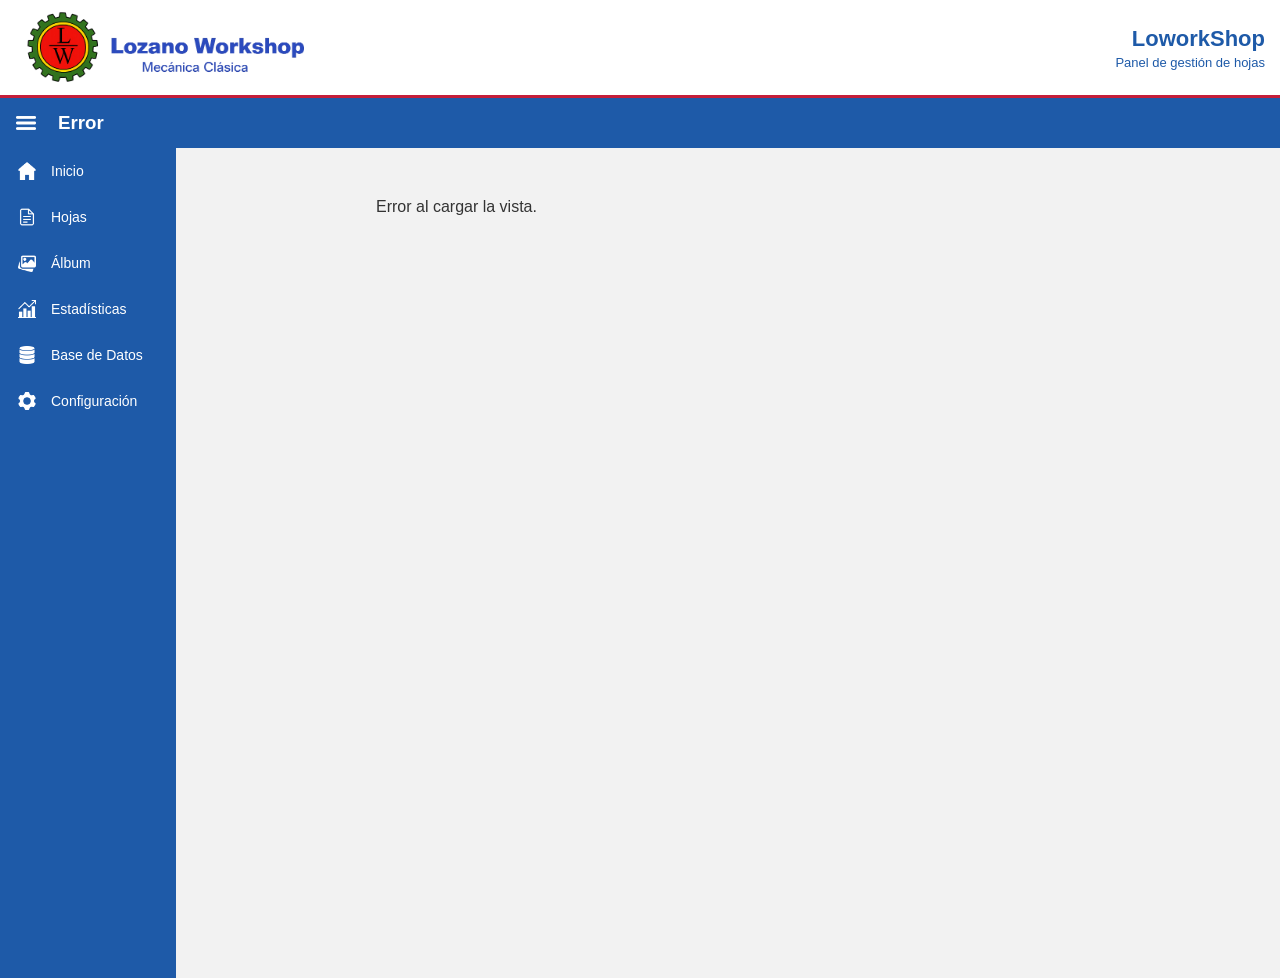
==== commit 5e51fc36: "feat!: implementacion de base de datos SQLite, rediseño e integracion en fichas" ====
--- a/index.html
+++ b/index.html
@@ -10,6 +10,7 @@
     <link rel="stylesheet" href="assets/index/home.css">
     <link rel="stylesheet" href="assets/index/sheets.css">
     <link rel="stylesheet" href="assets/index/album.css">
+    <link rel="stylesheet" href="assets/index/database.css">
     <title>LoworkShop - Panel Principal</title>
 </head>
 <body>
@@ -49,6 +50,10 @@
                 <img src="img/icons/statistics.png" alt="panel_principal" class="icon">
                 <span>Estadísticas</span>
             </button>
+            <button onclick="changeView('database')" id="database">
+                <img src="img/icons/database.png" alt="panel_principal" class="icon">
+                <span>Base de Datos</span>
+            </button>
             <button onclick="changeView('settings')" id="settings">
                 <img src="img/icons/settings.png" alt="panel_principal" class="icon">
                 <span>Configuración</span>
@@ -67,6 +72,7 @@
 <script src="assets/index/album.js"></script>
 <script src="assets/index/settings.js"></script>
 <script src="assets/index/statistics.js"></script>
+<script src="assets/index/database.js"></script>
 <script src="assets/index/index.js"></script>
 </body>
 </html>
--- a/assets/common/common.css
+++ b/assets/common/common.css
@@ -392,6 +392,23 @@
 
 .campo-input:focus { border-color: var(--azul); }
 
+.kilometraje-value {
+    display: flex;
+    align-items: center;
+    gap: 8px;
+}
+
+.kilometraje-input {
+    flex: 1;
+    min-width: 0;
+    width: auto;
+}
+
+.kilometraje-unit {
+    flex: 0 0 82px;
+    width: auto;
+}
+
 /* Botones comunes */
 
 .btn-primary {
--- a/assets/index/database.css
+++ b/assets/index/database.css
@@ -0,0 +1,118 @@
+.database-grid {
+    grid-template-columns: none;
+}
+
+.database-table-card {
+    min-height: 100px;
+    padding: 18px;
+    border: 1px solid var(--gris-borde);
+    background: var(--blanco);
+    color: var(--texto);
+    font: inherit;
+    text-align: left;
+    cursor: pointer;
+    display: flex;
+    flex-direction: column;
+    justify-content: center;
+    gap: 7px;
+    transition: border-color 0.15s, background-color 0.15s;
+}
+
+.database-table-card:hover {
+    border-color: var(--azul);
+    background: #f5f8ff;
+}
+
+.database-table-name {
+    color: var(--azul);
+    font-size: 16px;
+    font-weight: bold;
+}
+
+.database-table-count {
+    color: #888;
+    font-size: 13px;
+}
+
+.database-records-wrap {
+    width: 100%;
+    overflow-x: auto;
+    background: var(--blanco);
+    border: 1px solid var(--gris-borde);
+}
+
+.database-records {
+    width: 100%;
+    border-collapse: collapse;
+    font-size: 14px;
+}
+
+.database-records th,
+.database-records td {
+    padding: 10px 12px;
+    border-bottom: 1px solid #e7e7e7;
+    text-align: left;
+    white-space: nowrap;
+}
+
+.database-records th {
+    background: #f5f5f5;
+    color: var(--azul);
+    font-weight: bold;
+}
+
+.database-records tbody tr {
+    transition: background-color 0.12s;
+}
+
+.database-records tbody tr:hover {
+    background: #f5f8ff;
+}
+
+.database-records tbody tr:last-child td {
+    border-bottom: none;
+}
+
+.database-actions-heading,
+.database-record-actions {
+    width: 1%;
+    text-align: right !important;
+}
+
+.database-record-actions {
+    opacity: 0;
+    transition: opacity 0.12s;
+}
+
+.database-record-actions > div {
+    display: flex;
+    justify-content: flex-end;
+    gap: 6px;
+}
+
+.database-records tr:hover .database-record-actions,
+.database-records tr:focus-within .database-record-actions {
+    opacity: 1;
+}
+
+.database-modal {
+    max-height: 85vh;
+    overflow-y: auto;
+}
+
+.database-error {
+    display: flex;
+    flex-direction: column;
+    align-items: center;
+    gap: 12px;
+}
+
+.database-error button {
+    width: fit-content;
+}
+
+@media (hover: none) {
+    .database-record-actions {
+        opacity: 1;
+    }
+}
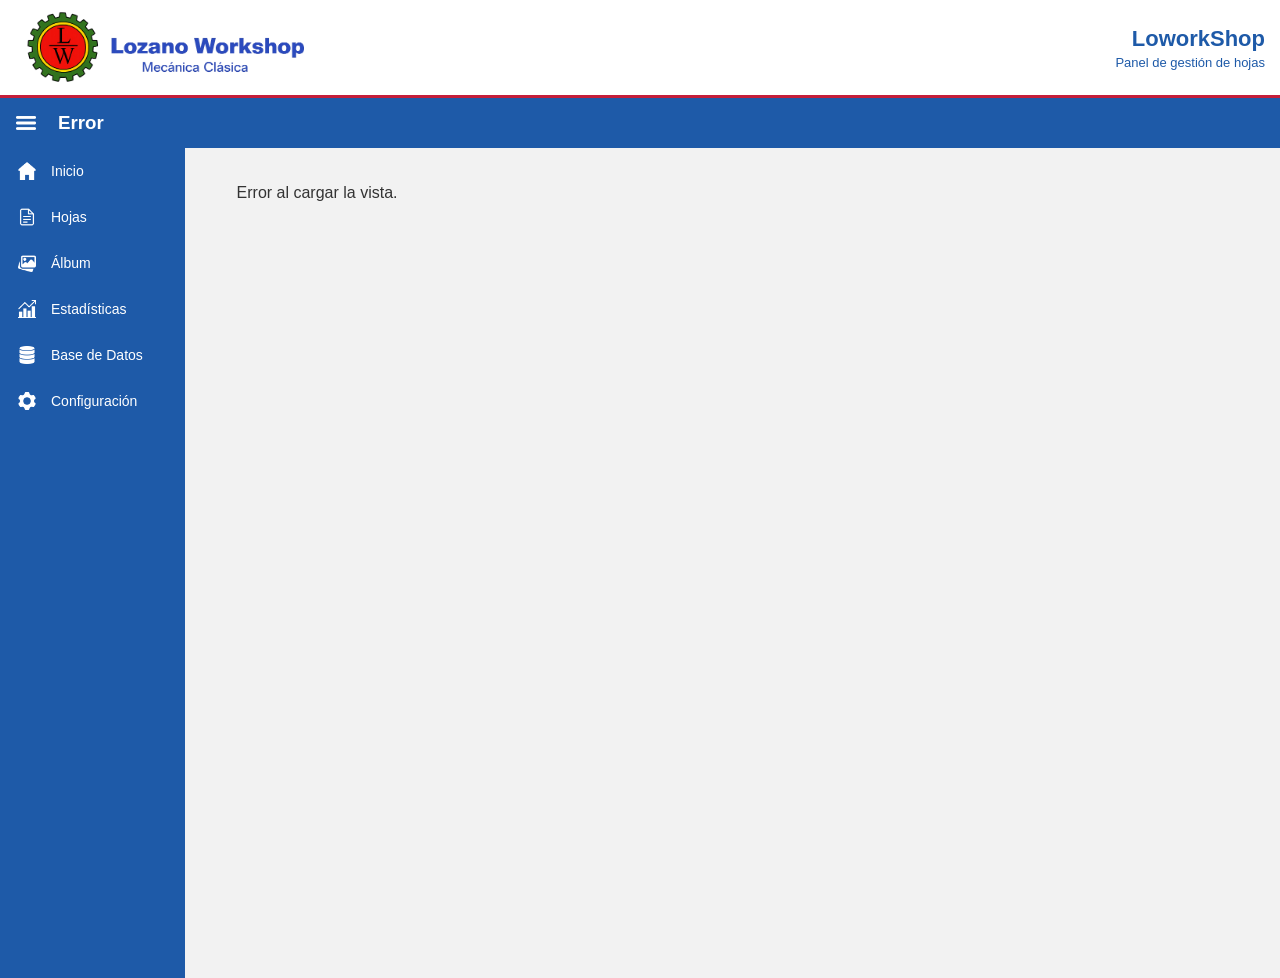
==== commit d3c50150: "feat: implementacion de vista estadisticas. fix: actualizacion de registros fichas en base de datos" ====
--- a/index.html
+++ b/index.html
@@ -10,6 +10,7 @@
     <link rel="stylesheet" href="assets/index/home.css">
     <link rel="stylesheet" href="assets/index/sheets.css">
     <link rel="stylesheet" href="assets/index/album.css">
+    <link rel="stylesheet" href="assets/index/statistics.css">
     <link rel="stylesheet" href="assets/index/database.css">
     <title>LoworkShop - Panel Principal</title>
 </head>
@@ -71,6 +72,7 @@
 <script src="assets/index/sheets.js"></script>
 <script src="assets/index/album.js"></script>
 <script src="assets/index/settings.js"></script>
+<script src="assets/vendor/chart.umd.min.js"></script>
 <script src="assets/index/statistics.js"></script>
 <script src="assets/index/database.js"></script>
 <script src="assets/index/index.js"></script>
--- a/assets/index/index.css
+++ b/assets/index/index.css
@@ -158,7 +158,7 @@
 main {
     width: 100%;
     min-width: 0;
-    padding: 50px 200px;
+    padding: 36px clamp(18px, 4vw, 64px) 110px;
     flex: 1 1 auto;
     overflow-y: auto;
 }
--- a/assets/index/statistics.css
+++ b/assets/index/statistics.css
@@ -0,0 +1,159 @@
+.statistics-content {
+    box-sizing: border-box;
+    /* padding: 36px clamp(18px, 4vw, 64px) 110px; */
+}
+
+.statistics-page {
+    max-width: 1400px;
+    margin: 0 auto;
+}
+
+.statistics-header {
+    display: flex;
+    align-items: flex-start;
+    justify-content: space-between;
+    gap: 20px;
+    margin-bottom: 24px;
+}
+
+.statistics-header h1 {
+    margin: 0 0 5px;
+    color: var(--azul);
+    font-size: 24px;
+}
+
+.statistics-header p {
+    margin: 0;
+    color: #777;
+}
+
+.statistics-state {
+    padding-top: 6px;
+    font-size: 13px;
+    text-align: right;
+}
+
+.statistics-filters {
+    display: grid;
+    grid-template-columns: repeat(5, minmax(130px, 1fr));
+    gap: 14px;
+    margin-bottom: 20px;
+    padding: 18px;
+    border: 1px solid var(--gris-borde);
+    background: var(--blanco);
+}
+
+.statistics-filters label {
+    display: flex;
+    flex-direction: column;
+    gap: 6px;
+    color: #666;
+    font-size: 13px;
+    font-weight: bold;
+}
+
+.statistics-filters input,
+.statistics-filters select {
+    min-width: 0;
+    width: 100%;
+    box-sizing: border-box;
+    padding: 8px;
+    border: 1px solid var(--gris-borde);
+    border-radius: 2px;
+    background: white;
+    color: var(--texto);
+    font: inherit;
+}
+
+.statistics-kpis {
+    display: grid;
+    grid-template-columns: repeat(4, minmax(0, 1fr));
+    gap: 14px;
+    margin-bottom: 20px;
+}
+
+.statistics-card,
+.statistics-chart-card {
+    border: 1px solid var(--gris-borde);
+    background: var(--blanco);
+}
+
+.statistics-card {
+    display: flex;
+    min-height: 90px;
+    flex-direction: column;
+    align-items: center;
+    justify-content: center;
+    gap: 8px;
+    padding: 14px;
+    text-align: center;
+}
+
+.statistics-value {
+    color: var(--azul);
+    font-size: 26px;
+    font-weight: bold;
+}
+
+.statistics-label {
+    color: #777;
+    font-size: 12px;
+    font-weight: bold;
+    text-transform: uppercase;
+}
+
+.statistics-charts {
+    display: grid;
+    grid-template-columns: repeat(2, minmax(0, 1fr));
+    gap: 16px;
+}
+
+.statistics-chart-card {
+    min-width: 0;
+    padding: 16px;
+}
+
+.statistics-chart-card h2 {
+    margin: 0 0 14px;
+    color: var(--texto);
+    font-size: 16px;
+}
+
+.statistics-chart {
+    position: relative;
+    height: 280px;
+}
+
+@media (max-width: 1100px) {
+    .statistics-filters {
+        grid-template-columns: repeat(3, minmax(0, 1fr));
+    }
+}
+
+@media (max-width: 760px) {
+    .statistics-header {
+        flex-direction: column;
+    }
+
+    .statistics-state {
+        text-align: left;
+    }
+
+    .statistics-filters {
+        grid-template-columns: repeat(2, minmax(0, 1fr));
+    }
+
+    .statistics-kpis {
+        grid-template-columns: repeat(2, minmax(0, 1fr));
+    }
+
+    .statistics-charts {
+        grid-template-columns: minmax(0, 1fr);
+    }
+}
+
+@media (max-width: 480px) {
+    .statistics-filters {
+        grid-template-columns: minmax(0, 1fr);
+    }
+}
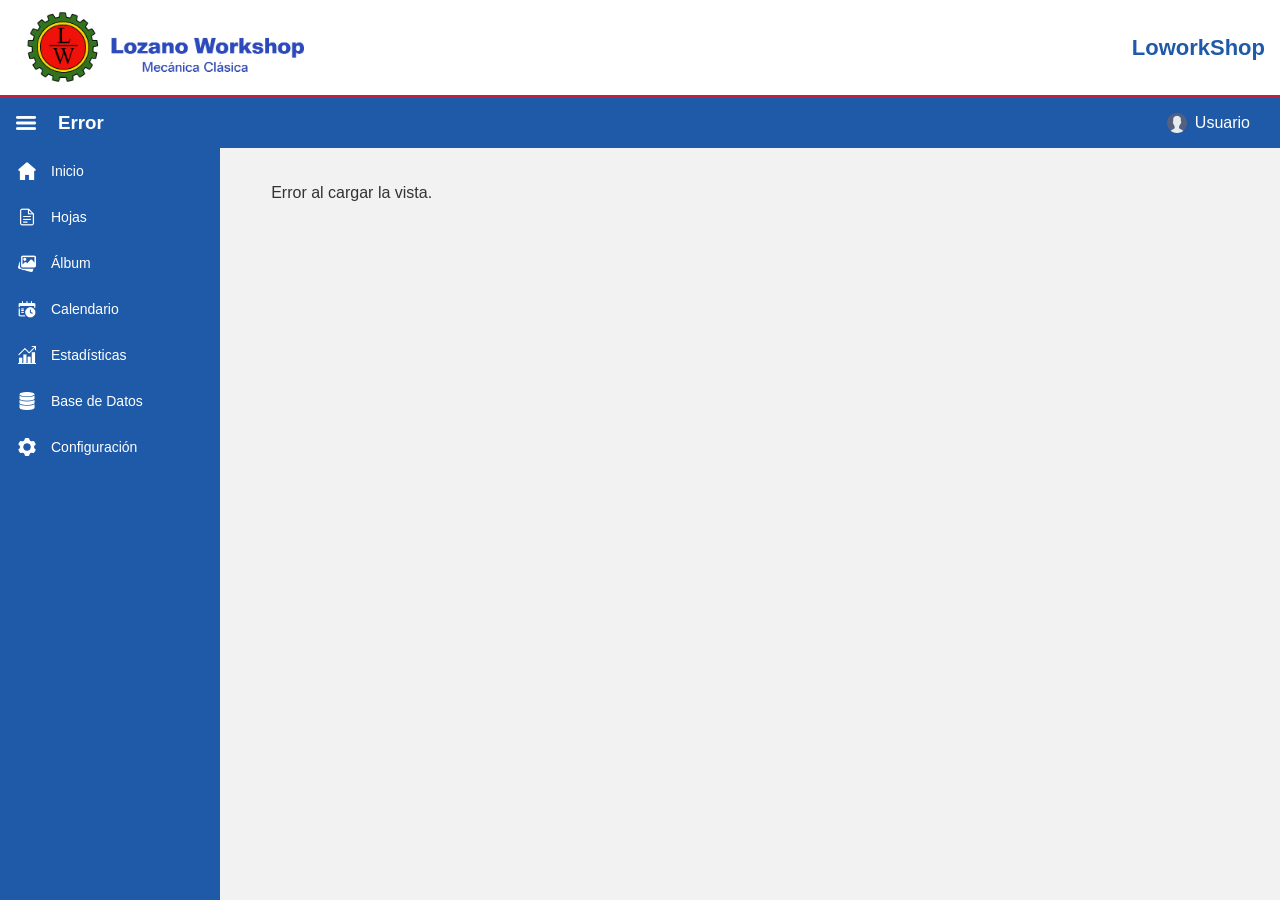
==== commit 9e45b131: "feat(calendar): añade calendario con diseño responsive - Incorpora vistas mensual, semanal y diaria " ====
--- a/index.html
+++ b/index.html
@@ -12,6 +12,7 @@
     <link rel="stylesheet" href="assets/index/album.css">
     <link rel="stylesheet" href="assets/index/statistics.css">
     <link rel="stylesheet" href="assets/index/database.css">
+    <link rel="stylesheet" href="assets/index/calendar.css">
     <title>LoworkShop - Panel Principal</title>
 </head>
 <body>
@@ -20,7 +21,6 @@
         <img src="img/isologo.png" alt="Lozano Workshop" class="logo" onclick="changeView('home')">
         <div class="header-titulo">
             <h1>LoworkShop</h1>
-            <p>Panel de gestión de hojas</p>
         </div>
     </div>
 
@@ -30,6 +30,10 @@
                 <img src="img/icons/menu.png" alt="panel_principal" class="icon">
             </button>
             <h3 id="texto-estado">Pestaña sin seleccionar</h3>
+        </div>
+        <div class="usuario">
+            <img src="img/icons/user.png" alt="" class="icon">
+            <span>Usuario</span>
         </div>
     </div>
 
@@ -46,6 +50,10 @@
             <button onclick="changeView('album')" id="album">
                 <img src="img/icons/album.png" alt="panel_principal" class="icon">
                 <span>Álbum</span>
+            </button>
+            <button onclick="changeView('calendar')" id="calendar">
+                <img src="img/icons/calendar.png" alt="panel_principal" class="icon">
+                <span>Calendario</span>
             </button>
             <button onclick="changeView('statistics')" id="statistics">
                 <img src="img/icons/statistics.png" alt="panel_principal" class="icon">
@@ -71,6 +79,9 @@
 <script src="assets/index/home.js"></script>
 <script src="assets/index/sheets.js"></script>
 <script src="assets/index/album.js"></script>
+<script src="assets/vendor/fullcalendar.global.min.js"></script>
+<script src="assets/vendor/fullcalendar-locales-all.global.min.js"></script>
+<script src="assets/index/calendar.js"></script>
 <script src="assets/index/settings.js"></script>
 <script src="assets/vendor/chart.umd.min.js"></script>
 <script src="assets/index/statistics.js"></script>
--- a/assets/common/common.css
+++ b/assets/common/common.css
@@ -32,7 +32,7 @@
     position: fixed;
     top: 0; left: 0; right: 0; bottom: 0;
     background: rgba(0, 0, 0, 0.6);
-    z-index: 1000;
+    z-index: 1100;
     align-items: center;
     justify-content: center;
 }
@@ -576,11 +576,89 @@
     margin-left: auto;
 }
 
-@media (max-width: 768px) {
+@media screen and (max-width: 1024px) {
+    .header {
+        gap: 16px;
+    }
+
+    .logo {
+        max-width: 220px;
+    }
+
+    .modal-overlay {
+        padding: 16px;
+        overflow-y: auto;
+    }
+
+    .modal-box {
+        max-height: calc(100vh - 32px);
+        overflow-y: auto;
+    }
+
+    .grid-container {
+        grid-template-columns: repeat(auto-fill, minmax(220px, 1fr));
+        gap: 12px;
+        padding: 12px;
+    }
+
+    .card-imagen {
+        height: 140px;
+    }
+}
+
+@media screen and (max-width: 767px) {
+    .header {
+        padding: 8px 12px;
+    }
+
+    .logo {
+        max-width: min(180px, 45vw);
+    }
+
+    .modal-overlay {
+        padding: 12px;
+    }
+
+    .modal-box {
+        width: 100%;
+        max-width: 600px;
+        max-height: calc(100vh - 24px);
+    }
+
+    .modal-header {
+        padding: 9px 12px;
+    }
+
+    .modal-header h3 {
+        min-width: 0;
+        font-size: 14px;
+    }
+
+    .modal-body {
+        padding: 14px;
+    }
+
+    .modal-footer {
+        flex-wrap: wrap;
+    }
+
+    .indicator-container {
+        justify-content: flex-start;
+        gap: 10px;
+        padding: 8px;
+    }
+
+    .indicator {
+        min-width: 0;
+        margin-left: 0;
+        font-size: 18px;
+        overflow-wrap: anywhere;
+    }
+
     .grid-container {
         grid-template-columns: repeat(auto-fill, minmax(200px, 1fr));
-        gap: 12px;
-        padding: 12px;
+        gap: 10px;
+        padding: 10px;
     }
 
     .card-imagen {
@@ -588,9 +666,13 @@
     }
 }
 
-@media (max-width: 480px) {
-    .grid-container {
+@media screen and (max-width: 480px) {
+    .modal-selects {
         grid-template-columns: 1fr;
+    }
+
+    .modal-footer > button {
+        flex: 1 1 120px;
     }
 
     .card-imagen {
--- a/assets/index/index.css
+++ b/assets/index/index.css
@@ -3,12 +3,13 @@
 body {
     margin: 0;
     padding: 0;
-    height: 100%;
+    height: 100vh;
     font-family: 'Calibri', 'Arial', sans-serif;
     background: var(--gris-bg);
     color: var(--texto);
-    min-height: 100vh;
     overflow: hidden;
+    display: flex;
+    flex-direction: column;
 }
 
 /* Header */
@@ -40,10 +41,25 @@
     font-size: 16px;
 }
 
+#texto-estado {
+    margin: 0;
+}
+
 .estado-texto {
     display: flex;
     align-items: center;
     /* gap: 8px; */
+}
+
+.usuario {
+    display: flex;
+    align-items: center;
+    gap: 8px;
+}
+
+.usuario .icon {
+    width: 20px;
+    height: 20px;
 }
 
 .btn-carpeta {
@@ -74,27 +90,23 @@
     transition: background .15s;
 }
 
-.menu-toggle:hover {
-    background: rgba(255,255,255,.15);
-    border-radius: 4px;
-}
-
 .menu-toggle .icon {
     width: 20px;
     transition: transform .2s ease;
 }
-
 .menu-toggle.collapsed .icon {
     transform: rotate(90deg);
 }
 
-.app-container{
-    display:flex;
-    height:calc(100vh - 70px);
-}
-
-#sidebar{
-    width: 220px;
+.app-container {
+    display: flex;
+    flex: 1 1 auto;
+    min-height: 0;
+}
+
+#sidebar {
+    width: 190px;
+    flex: 0 0 220px;
     background: var(--azul);
     color: var(--blanco);
     display: flex;
@@ -109,6 +121,7 @@
 
 #sidebar.collapsed {
     width: 55px;
+    flex-basis: 55px;
 }
 
 #sidebar.collapsed button {
@@ -158,7 +171,86 @@
 main {
     width: 100%;
     min-width: 0;
-    padding: 36px clamp(18px, 4vw, 64px) 110px;
+    padding: 36px clamp(18px, 4vw, 64px) 40px;
     flex: 1 1 auto;
     overflow-y: auto;
+}
+
+@media screen and (max-width: 1024px) {
+    .logo {
+        max-width: 220px;
+    }
+
+    .header-titulo h1 {
+        font-size: 20px;
+    }
+
+    .barra-estado {
+        padding-right: 16px;
+    }
+
+    #sidebar {
+        width: 190px;
+        flex-basis: 190px;
+    }
+
+    #sidebar.collapsed {
+        width: 55px;
+        flex-basis: 55px;
+    }
+
+    main {
+        padding: 28px 24px 72px;
+    }
+}
+
+@media screen and (max-width: 767px) {
+    .header {
+        padding: 8px 12px;
+    }
+
+    .logo {
+        max-width: min(160px, 42vw);
+    }
+
+    .header-titulo h1 {
+        font-size: 18px;
+    }
+
+    .header-titulo p {
+        display: none;
+    }
+
+    .barra-estado {
+        padding: 6px 12px;
+        font-size: 14px;
+    }
+
+    .menu-toggle {
+        margin-right: 8px;
+    }
+
+    .app-container {
+        position: relative;
+    }
+
+    #sidebar {
+        position: fixed;
+        inset: 0;
+        z-index: 1002;
+        width: 100%;
+        height: 100vh;
+        height: 100dvh;
+        flex-basis: auto;
+        max-width: none;
+        overflow-y: auto;
+    }
+
+    #sidebar.collapsed {
+        display: none;
+    }
+
+    main {
+        padding: 18px 14px 20px;
+    }
 }
--- a/assets/index/home.css
+++ b/assets/index/home.css
@@ -190,4 +190,92 @@
 	margin-top: 4px;
 	font-style: italic;
 	min-height: 18px;
+}
+
+@media screen and (max-width: 1024px) {
+	.stats-grid {
+	    grid-template-columns: repeat(3, minmax(0, 1fr));
+	}
+
+	.stat-item {
+	    padding: 16px 12px;
+	}
+
+	.hoja-item {
+	    grid-template-columns: 100px minmax(0, 1fr);
+	}
+
+	.hoja-imagen {
+	    width: 100px;
+	}
+
+	.hoja-contenido {
+	    padding: 10px 12px;
+	    gap: 10px;
+	}
+}
+
+@media screen and (max-width: 767px) {
+	.stats-grid {
+	    grid-template-columns: repeat(2, minmax(0, 1fr));
+	}
+
+	.stat-item {
+	    border-right: none;
+	    border-bottom: 1px solid var(--gris-borde);
+	    padding: 14px 10px;
+	}
+
+	.stat-item:last-child {
+	    grid-column: 1 / -1;
+	    border-bottom: none;
+	}
+
+	.stat-num {
+	    font-size: 26px;
+	}
+
+	.acciones-grid {
+	    grid-template-columns: 1fr;
+	}
+
+	.btn-accion {
+	    padding: 14px 16px;
+	    border-right: none;
+	    border-bottom: 1px solid var(--gris-borde);
+	}
+
+	.btn-accion:last-child {
+	    border-bottom: none;
+	}
+
+	.hoja-contenido {
+	    flex-wrap: wrap;
+	}
+}
+
+@media screen and (max-width: 480px) {
+	.hoja-item {
+	    grid-template-columns: 76px minmax(0, 1fr);
+	}
+
+	.hoja-imagen {
+	    width: 76px;
+	    height: 100%;
+	    min-height: 80px;
+	}
+
+	.hoja-contenido {
+	    align-items: flex-start;
+	    padding: 8px;
+	}
+
+	.hoja-acciones {
+	    width: 100%;
+	}
+
+	.btn-hoja {
+	    flex: 1;
+	    padding: 6px 8px;
+	}
 }
--- a/assets/index/album.css
+++ b/assets/index/album.css
@@ -99,4 +99,14 @@
 
 .btn-new:hover .icon {
     filter: brightness(0) invert(1);
+}
+
+@media screen and (max-width: 767px) {
+    .indicator-container {
+        justify-content: flex-start;
+    }
+
+    .indicator-container .btn-new {
+        margin-left: auto;
+    }
 }
--- a/assets/index/statistics.css
+++ b/assets/index/statistics.css
@@ -124,13 +124,17 @@
     height: 280px;
 }
 
-@media (max-width: 1100px) {
+@media screen and (max-width: 1024px) {
     .statistics-filters {
         grid-template-columns: repeat(3, minmax(0, 1fr));
     }
+
+    .statistics-kpis {
+        grid-template-columns: repeat(2, minmax(0, 1fr));
+    }
 }
 
-@media (max-width: 760px) {
+@media screen and (max-width: 767px) {
     .statistics-header {
         flex-direction: column;
     }
@@ -152,7 +156,7 @@
     }
 }
 
-@media (max-width: 480px) {
+@media screen and (max-width: 480px) {
     .statistics-filters {
         grid-template-columns: minmax(0, 1fr);
     }
--- a/assets/index/database.css
+++ b/assets/index/database.css
@@ -1,8 +1,11 @@
 .database-grid {
-    grid-template-columns: none;
+    display: flex;
+    flex-wrap: wrap;
+    align-items: stretch;
 }
 
 .database-table-card {
+    flex: 1 1 220px;
     min-height: 100px;
     padding: 18px;
     border: 1px solid var(--gris-borde);
@@ -35,7 +38,9 @@
 }
 
 .database-records-wrap {
+    flex: 1 1 100%;
     width: 100%;
+    min-width: 0;
     overflow-x: auto;
     background: var(--blanco);
     border: 1px solid var(--gris-borde);
@@ -115,4 +120,21 @@
     .database-record-actions {
         opacity: 1;
     }
-}+}
+
+@media screen and (max-width: 767px) {
+    .database-table-card {
+        flex-basis: 180px;
+    }
+
+    .database-records th,
+    .database-records td {
+        padding: 8px;
+    }
+}
+
+@media screen and (max-width: 480px) {
+    .database-table-card {
+        flex-basis: 100%;
+    }
+}
--- a/assets/index/calendar.css
+++ b/assets/index/calendar.css
@@ -0,0 +1,172 @@
+.calendar-page {
+    min-width: 0;
+}
+
+.calendar-section-box {
+    padding: 18px;
+}
+
+.calendar-view {
+    min-height: 480px;
+    height: min(78vh, 840px);
+}
+
+.calendar-view.fc {
+    color: var(--texto);
+    font-family: inherit;
+}
+
+.calendar-view.fc .fc-button-primary {
+    border-color: var(--azul);
+    background: var(--azul);
+    box-shadow: none;
+    font-family: inherit;
+}
+
+.calendar-view.fc .fc-button-primary:hover {
+    border-color: var(--azul-osc);
+    background: var(--azul-osc);
+}
+
+.calendar-view.fc .fc-button-primary:disabled {
+    border-color: var(--azul-osc);
+    background: var(--azul-osc);
+}
+
+.calendar-view.fc .fc-button-primary:focus {
+    box-shadow: 0 0 0 2px rgba(30, 90, 168, 0.25);
+}
+
+.calendar-view.fc .fc-button-primary:not(:disabled).fc-button-active,
+.calendar-view.fc .fc-button-primary:not(:disabled):active {
+    border-color: var(--azul-osc);
+    background: var(--azul-osc);
+}
+
+.calendar-view.fc .fc-toolbar-title {
+    color: var(--azul);
+    font-size: 1.35rem;
+}
+
+.calendar-view.fc .fc-col-header-cell-cushion,
+.calendar-view.fc .fc-daygrid-day-number {
+    color: var(--azul);
+    text-decoration: none;
+}
+
+.calendar-view.fc .fc-day-today {
+    background: rgba(30, 90, 168, 0.08);
+}
+
+.calendar-view.fc .fc-event {
+    border: 0;
+    padding: 2px 4px;
+    cursor: pointer;
+}
+
+.calendar-event-content {
+    display: flex;
+    gap: 4px;
+    min-width: 0;
+}
+
+.calendar-event-time,
+.calendar-event-title,
+.calendar-event-plate {
+    min-width: 0;
+}
+
+.calendar-event-title {
+    overflow: hidden;
+    text-overflow: ellipsis;
+    white-space: nowrap;
+}
+
+.calendar-event-plate {
+    display: none;
+}
+
+.calendar-view.fc .fc-event:focus-visible {
+    outline: 2px solid var(--rojo);
+    outline-offset: 1px;
+}
+
+.calendar-event-modal {
+    max-width: 520px;
+}
+
+.calendar-event-fields .campo-grupo:last-child {
+    margin-bottom: 0;
+}
+
+@media screen and (max-width: 767px) {
+    .calendar-section-box {
+        padding: 12px;
+    }
+
+    .calendar-view {
+        min-height: 0;
+    }
+
+    .calendar-view.fc {
+        height: calc(100dvh - 190px);
+        touch-action: pan-y;
+    }
+
+    .calendar-view.fc .fc-header-toolbar {
+        display: grid;
+        grid-template-areas:
+            "center"
+            "left"
+            "right";
+        grid-template-columns: minmax(0, 1fr);
+        justify-items: center;
+        gap: 8px;
+    }
+
+    .calendar-view.fc .fc-toolbar-title {
+        font-size: 1.15rem;
+        text-align: center;
+    }
+
+    .calendar-view.fc .fc-toolbar-chunk:nth-child(1) {
+        grid-area: left;
+    }
+
+    .calendar-view.fc .fc-toolbar-chunk:nth-child(2) {
+        grid-area: center;
+    }
+
+    .calendar-view.fc .fc-toolbar-chunk:nth-child(3) {
+        grid-area: right;
+    }
+
+    .calendar-view.fc .fc-toolbar-chunk:nth-child(1),
+    .calendar-view.fc .fc-toolbar-chunk:nth-child(3) {
+        display: flex;
+        justify-content: center;
+    }
+
+    .calendar-view.fc .fc-prev-button,
+    .calendar-view.fc .fc-next-button {
+        display: none;
+    }
+
+    .calendar-view.fc .fc-button {
+        min-width: 44px;
+        min-height: 44px;
+        padding: 0.35em 0.65em;
+        font-size: 0.85em;
+    }
+
+    .calendar-view.fc .calendar-event-title {
+        display: none;
+    }
+
+    .calendar-view.fc .calendar-event-plate {
+        display: inline;
+        overflow: hidden;
+        text-overflow: ellipsis;
+        white-space: nowrap;
+    }
+}
